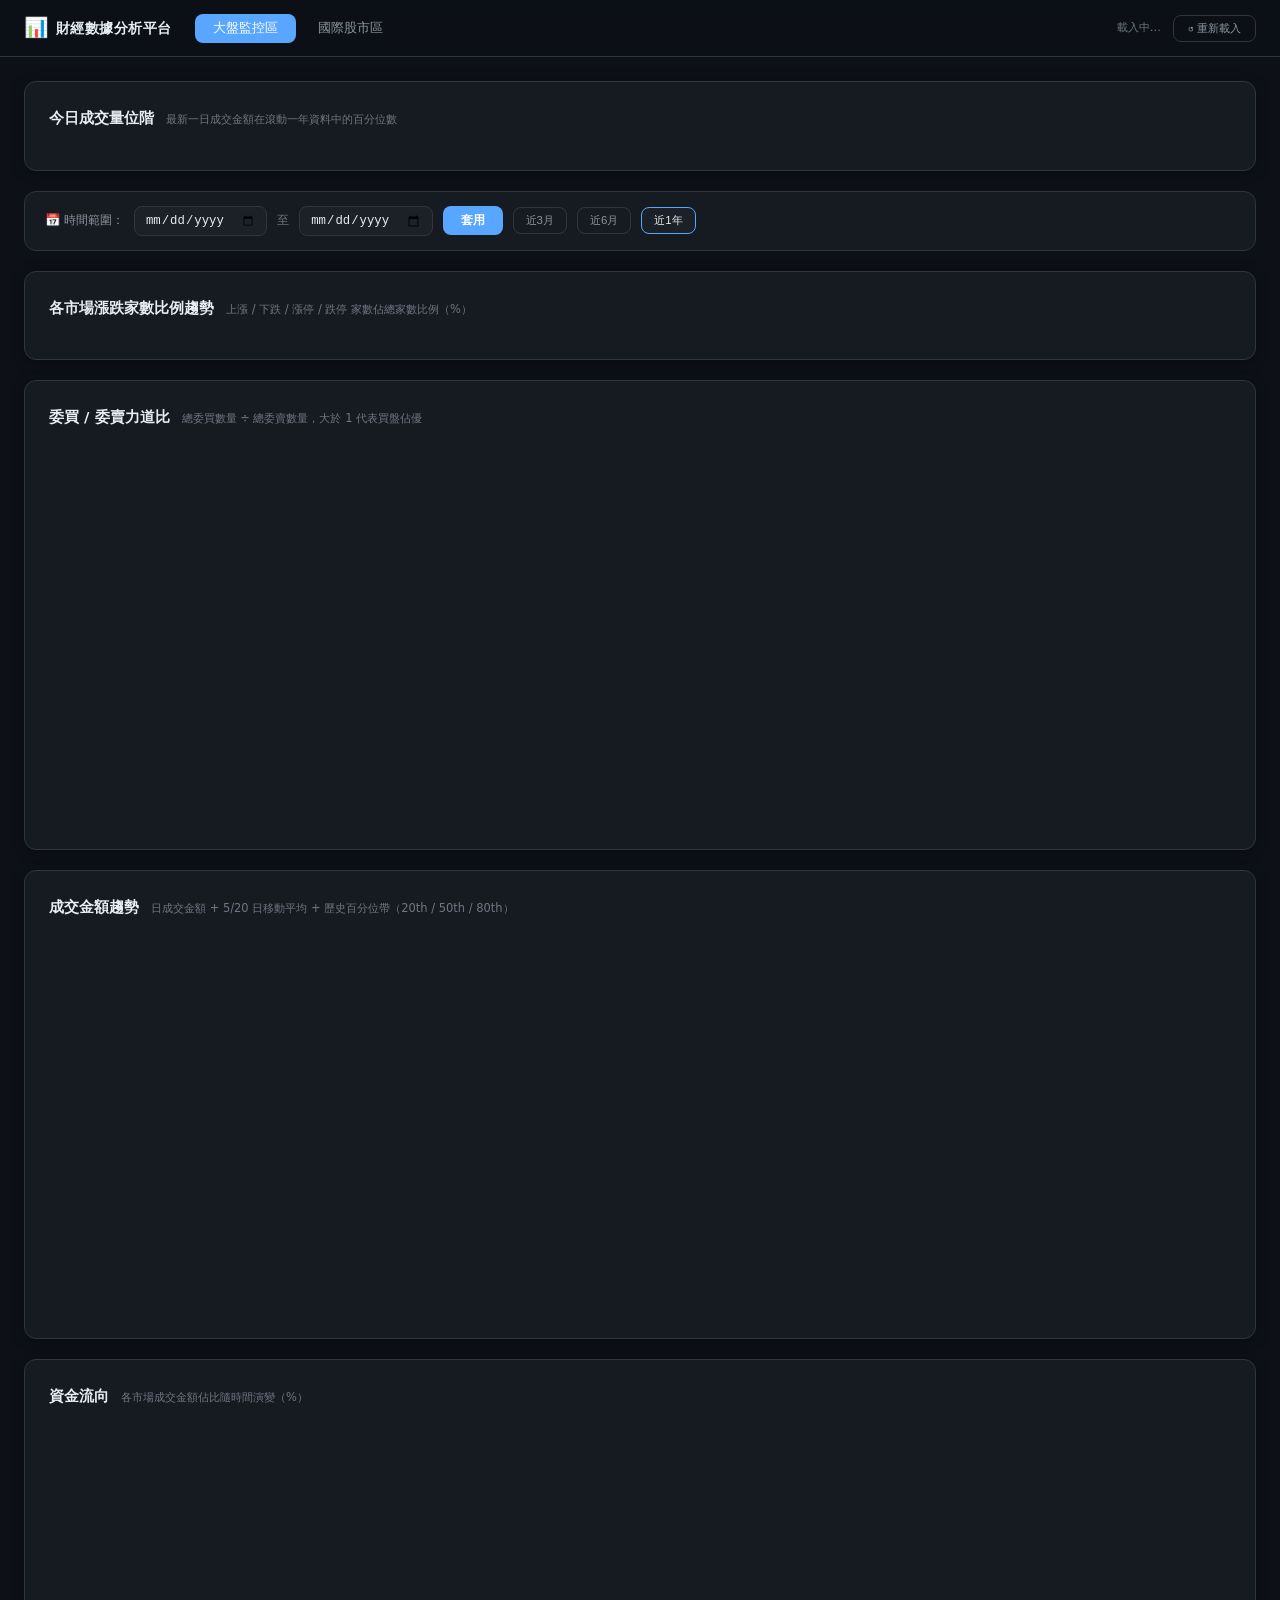
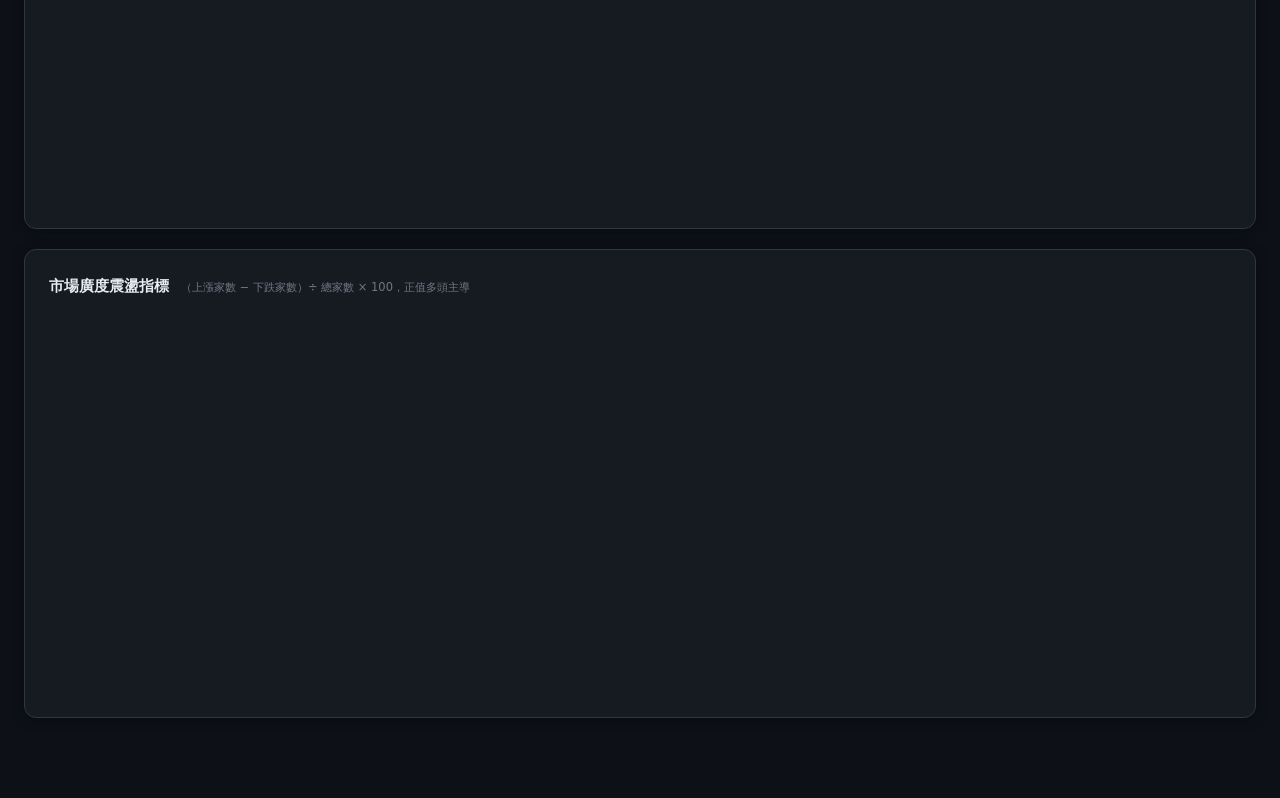
==== templates/index.html @ 51774fbe "Initial commit of the financial data analysis platform, including the main Flask application (app.py" ====
<!DOCTYPE html>
<html lang="zh-TW">
<head>
  <meta charset="UTF-8" />
  <meta name="viewport" content="width=device-width, initial-scale=1.0" />
  <title>財經數據分析平台</title>
  <link rel="stylesheet" href="/static/css/style.css" />
  <script src="https://cdn.plot.ly/plotly-2.35.2.min.js"></script>
</head>
<body>

<!-- ── 頂部導覽列 ─────────────────────────────────────────────────── -->
<header class="header">
  <div class="header-inner">
    <div class="logo">
      <span class="logo-icon">📊</span>
      <span class="logo-text">財經數據分析平台</span>
    </div>
    <nav class="tab-nav">
      <button class="tab-btn active" data-tab="market">大盤監控區</button>
      <button class="tab-btn" data-tab="intl">國際股市區</button>
    </nav>
    <div class="header-actions">
      <span id="last-update" class="last-update">載入中…</span>
      <button class="btn-reload" id="btn-reload" title="重新載入資料">↺ 重新載入</button>
    </div>
  </div>
</header>

<!-- ── 主內容區 ────────────────────────────────────────────────────── -->
<main class="main">

  <!-- ════ 大盤監控區 ════ -->
  <section id="tab-market" class="tab-content active">

    <!-- 1. 成交量位階儀表板 -->
    <div class="section">
      <div class="section-header">
        <h2 class="section-title">今日成交量位階</h2>
        <span class="section-sub">最新一日成交金額在滾動一年資料中的百分位數</span>
      </div>
      <div class="gauges-row" id="gauges-row">
        <!-- 動態產生 -->
      </div>
    </div>

    <!-- 日期篩選器 -->
    <div class="date-range-bar">
      <span class="dr-label">📅 時間範圍：</span>
      <input type="date" id="date-start" class="date-input" />
      <span class="dr-sep">至</span>
      <input type="date" id="date-end" class="date-input" />
      <button class="btn-apply" id="btn-apply">套用</button>
      <button class="btn-preset" data-months="3">近3月</button>
      <button class="btn-preset" data-months="6">近6月</button>
      <button class="btn-preset active" data-months="12">近1年</button>
    </div>

    <!-- 3. 各市場漲跌比例折線圖（3張） -->
    <div class="section">
      <div class="section-header">
        <h2 class="section-title">各市場漲跌家數比例趨勢</h2>
        <span class="section-sub">上漲 / 下跌 / 漲停 / 跌停 家數佔總家數比例（%）</span>
      </div>
      <div class="charts-row-3" id="line-charts-row">
        <!-- 動態產生 -->
      </div>
    </div>

    <!-- 4. 委買/委賣力道比 -->
    <div class="section">
      <div class="section-header">
        <h2 class="section-title">委買 / 委賣力道比</h2>
        <span class="section-sub">總委買數量 ÷ 總委賣數量，大於 1 代表買盤佔優</span>
      </div>
      <div id="chart-buysell" class="chart-full"></div>
    </div>

    <!-- 5. 成交金額趨勢 -->
    <div class="section">
      <div class="section-header">
        <h2 class="section-title">成交金額趨勢</h2>
        <span class="section-sub">日成交金額 + 5/20 日移動平均 + 歷史百分位帶（20th / 50th / 80th）</span>
      </div>
      <div id="chart-amount" class="chart-full"></div>
    </div>

    <!-- 6. 資金流向堆疊面積圖 -->
    <div class="section">
      <div class="section-header">
        <h2 class="section-title">資金流向</h2>
        <span class="section-sub">各市場成交金額佔比隨時間演變（%）</span>
      </div>
      <div id="chart-capital-flow" class="chart-full"></div>
    </div>

    <!-- 7. 市場廣度震盪指標 -->
    <div class="section">
      <div class="section-header">
        <h2 class="section-title">市場廣度震盪指標</h2>
        <span class="section-sub">（上漲家數 − 下跌家數）÷ 總家數 × 100，正值多頭主導</span>
      </div>
      <div id="chart-breadth" class="chart-full"></div>
    </div>

  </section><!-- /tab-market -->

  <!-- ════ 國際股市區 ════ -->
  <section id="tab-intl" class="tab-content">

    <!-- 控制面板 -->
    <div class="section intl-ctrl-section">
      <div class="section-header">
        <h2 class="section-title">國際股市比較分析</h2>
        <span class="section-sub">走勢圖顯示原始指數數值；報酬率圖以基準日為起點計算累積報酬（台幣計價）</span>
      </div>

      <!-- 日期與基準日列 -->
      <div class="date-range-bar intl-date-bar" id="intl-date-bar">
        <span class="dr-label">顯示期間：</span>
        <input type="date" id="intl-start" class="date-input" />
        <span class="dr-sep">至</span>
        <input type="date" id="intl-end" class="date-input" />
        <span class="dr-sep intl-base-sep">｜ 基準日：</span>
        <input type="date" id="intl-base" class="date-input" />
        <button class="btn-apply" id="intl-btn-apply">套用</button>
        <button class="btn-preset intl-preset active" data-months="12">近1年</button>
        <button class="btn-preset intl-preset" data-months="6">近6月</button>
        <button class="btn-preset intl-preset" data-months="3">近3月</button>
      </div>

      <!-- 指數選擇器 -->
      <div class="intl-selector">
        <!-- 搜尋框 -->
        <div class="intl-search-wrap">
          <input type="text" id="intl-search" class="intl-search-input"
                 placeholder="🔍 搜尋指數名稱或代碼…" autocomplete="off" />
        </div>

        <!-- 兩欄勾選清單 -->
        <div class="intl-axis-cols">
          <div class="intl-axis-col">
            <div class="intl-col-hdr">
              <span class="intl-col-label primary-label">主軸（左 Y 軸）</span>
              <button class="btn-intl-clear" id="intl-clear-primary">清除</button>
            </div>
            <div class="intl-checklist" id="intl-list-primary"></div>
          </div>
          <div class="intl-axis-col">
            <div class="intl-col-hdr">
              <span class="intl-col-label secondary-label">副軸（右 Y 軸）</span>
              <button class="btn-intl-clear" id="intl-clear-secondary">清除</button>
            </div>
            <div class="intl-checklist" id="intl-list-secondary"></div>
          </div>
        </div>
      </div><!-- /intl-selector -->
    </div><!-- /控制面板 -->

    <!-- 圖表 1：基期化指數 -->
    <div class="section">
      <div class="section-header">
        <h2 class="section-title">指數走勢（原始數值）</h2>
        <span class="section-sub">各指數原始報價數值，不同規模的指數請分配至主軸／副軸</span>
      </div>
      <div id="intl-chart-normalized" class="chart-full intl-chart-area"></div>
      <!-- 座標軸刻度控制 -->
      <div class="intl-axis-ctrl-bar">
        <span class="axis-ctrl-lbl">主軸</span>
        <input type="number" id="intl-n-y1-min"  class="axis-num-input" placeholder="最小值" step="any" />
        <span class="dr-sep">~</span>
        <input type="number" id="intl-n-y1-max"  class="axis-num-input" placeholder="最大值" step="any" />
        <span class="axis-ctrl-lbl">間距</span>
        <input type="number" id="intl-n-y1-tick" class="axis-num-input" placeholder="自動"   step="any" />
        <span class="axis-ctrl-sep">│</span>
        <span class="axis-ctrl-lbl">副軸</span>
        <input type="number" id="intl-n-y2-min"  class="axis-num-input" placeholder="最小值" step="any" />
        <span class="dr-sep">~</span>
        <input type="number" id="intl-n-y2-max"  class="axis-num-input" placeholder="最大值" step="any" />
        <span class="axis-ctrl-lbl">間距</span>
        <input type="number" id="intl-n-y2-tick" class="axis-num-input" placeholder="自動"   step="any" />
        <button class="btn-apply-axis" data-chart="normalized">套用軸設定</button>
        <button class="btn-reset-axis" data-chart="normalized">重置</button>
      </div>
    </div>

    <!-- 圖表 2：累積報酬率 -->
    <div class="section">
      <div class="section-header">
        <h2 class="section-title">累積報酬率走勢</h2>
        <span class="section-sub">自基準日起算台幣計價累積報酬（%）；選單一指數時可分解指數影響與匯率影響；LOCAL 指數不列入本圖</span>
      </div>
      <div id="intl-chart-returns" class="chart-full intl-chart-area"></div>
      <!-- 座標軸刻度控制 -->
      <div class="intl-axis-ctrl-bar">
        <span class="axis-ctrl-lbl">主軸</span>
        <input type="number" id="intl-r-y1-min"  class="axis-num-input" placeholder="最小值" step="any" />
        <span class="dr-sep">~</span>
        <input type="number" id="intl-r-y1-max"  class="axis-num-input" placeholder="最大值" step="any" />
        <span class="axis-ctrl-lbl">間距</span>
        <input type="number" id="intl-r-y1-tick" class="axis-num-input" placeholder="自動"   step="any" />
        <span class="axis-ctrl-sep">│</span>
        <span class="axis-ctrl-lbl">副軸</span>
        <input type="number" id="intl-r-y2-min"  class="axis-num-input" placeholder="最小值" step="any" />
        <span class="dr-sep">~</span>
        <input type="number" id="intl-r-y2-max"  class="axis-num-input" placeholder="最大值" step="any" />
        <span class="axis-ctrl-lbl">間距</span>
        <input type="number" id="intl-r-y2-tick" class="axis-num-input" placeholder="自動"   step="any" />
        <button class="btn-apply-axis" data-chart="returns">套用軸設定</button>
        <button class="btn-reset-axis" data-chart="returns">重置</button>
      </div>
    </div>

  </section><!-- /tab-intl -->
</main>

<!-- ── 載入遮罩 ─────────────────────────────────────────────────────── -->
<div id="loading-overlay" class="loading-overlay">
  <div class="loading-spinner"></div>
  <div class="loading-text">資料載入中…</div>
</div>

<script src="/static/js/charts.js"></script>
</body>
</html>
---- static/css/style.css ----
/* ── CSS 變數（暗色主題）────────────────────────────────────────────── */
:root {
  --bg:          #0d1117;
  --bg-card:     #161b22;
  --bg-card2:    #1c2128;
  --border:      #30363d;
  --text:        #e6edf3;
  --text-muted:  #8b949e;
  --text-dim:    #6e7681;
  --accent:      #58a6ff;
  --green:       #3fb950;
  --red:         #f85149;
  --orange:      #d29922;
  --purple:      #bc8cff;
  --yellow:      #e3b341;

  --radius:      8px;
  --radius-lg:   12px;
  --shadow:      0 2px 12px rgba(0,0,0,.4);
  --transition:  .18s ease;
}

/* ── Reset ──────────────────────────────────────────────────────────── */
*, *::before, *::after { box-sizing: border-box; margin: 0; padding: 0; }
html { font-size: 14px; scroll-behavior: smooth; }
body {
  background: var(--bg);
  color: var(--text);
  font-family: 'Inter', 'Noto Sans TC', system-ui, sans-serif;
  line-height: 1.6;
  min-height: 100vh;
}

/* ── Header ─────────────────────────────────────────────────────────── */
.header {
  position: sticky;
  top: 0;
  z-index: 100;
  background: rgba(13,17,23,.92);
  backdrop-filter: blur(8px);
  border-bottom: 1px solid var(--border);
}
.header-inner {
  max-width: 1680px;
  margin: 0 auto;
  padding: 0 24px;
  height: 56px;
  display: flex;
  align-items: center;
  gap: 24px;
}
.logo {
  display: flex;
  align-items: center;
  gap: 8px;
  flex-shrink: 0;
}
.logo-icon { font-size: 1.4rem; }
.logo-text {
  font-size: 1rem;
  font-weight: 700;
  letter-spacing: .03em;
  color: var(--text);
}

/* ── Tab Navigation ─────────────────────────────────────────────────── */
.tab-nav {
  display: flex;
  gap: 4px;
  flex: 1;
}
.tab-btn {
  padding: 6px 18px;
  border: none;
  border-radius: var(--radius);
  background: transparent;
  color: var(--text-muted);
  font-size: .9rem;
  font-weight: 500;
  cursor: pointer;
  transition: var(--transition);
}
.tab-btn:hover  { background: var(--bg-card2); color: var(--text); }
.tab-btn.active {
  background: var(--accent);
  color: #fff;
}

/* ── Header Actions ─────────────────────────────────────────────────── */
.header-actions {
  display: flex;
  align-items: center;
  gap: 12px;
  flex-shrink: 0;
}
.last-update {
  font-size: .8rem;
  color: var(--text-dim);
}
.btn-reload {
  padding: 5px 14px;
  border: 1px solid var(--border);
  border-radius: var(--radius);
  background: transparent;
  color: var(--text-muted);
  font-size: .82rem;
  cursor: pointer;
  transition: var(--transition);
}
.btn-reload:hover { background: var(--bg-card2); color: var(--text); }

/* ── Main Layout ─────────────────────────────────────────────────────── */
.main {
  max-width: 1680px;
  margin: 0 auto;
  padding: 24px 24px 60px;
}

/* ── Tab Content ─────────────────────────────────────────────────────── */
.tab-content { display: none; }
.tab-content.active { display: block; }

/* ── Section ─────────────────────────────────────────────────────────── */
.section {
  background: var(--bg-card);
  border: 1px solid var(--border);
  border-radius: var(--radius-lg);
  padding: 24px;
  margin-bottom: 20px;
  box-shadow: var(--shadow);
}
.section-header {
  display: flex;
  align-items: baseline;
  gap: 12px;
  margin-bottom: 16px;
}
.section-title {
  font-size: 1.05rem;
  font-weight: 700;
  color: var(--text);
}
.section-sub {
  font-size: .82rem;
  color: var(--text-dim);
}

/* ── Gauges Row ──────────────────────────────────────────────────────── */
.gauges-row {
  display: grid;
  grid-template-columns: repeat(3, 1fr);
  gap: 16px;
}
.gauge-card {
  background: var(--bg-card2);
  border: 1px solid var(--border);
  border-radius: var(--radius);
  padding: 8px;
  min-height: 280px;
}
.gauge-meta {
  text-align: center;
  margin-top: 4px;
}
.gauge-meta-label {
  font-size: .78rem;
  color: var(--text-dim);
}
.gauge-meta-val {
  font-size: .85rem;
  color: var(--text-muted);
  margin-top: 2px;
}

/* ── Gauge Amount Label ──────────────────────────────────────────────── */
.gauge-amount {
  display: flex;
  align-items: center;
  justify-content: center;
  gap: 8px;
  flex-wrap: wrap;
  padding: 2px 12px 8px;
  border-bottom: 1px solid var(--border);
}
.gauge-amt-label {
  font-size: .72rem;
  color: var(--text-dim);
}
.gauge-amt-val {
  font-size: .88rem;
  font-weight: 600;
  color: var(--text);
  font-variant-numeric: tabular-nums;
}
.gauge-amt-sub {
  font-size: .72rem;
  color: var(--text-dim);
}

/* ── Gauge Comparison Table ──────────────────────────────────────────── */
.gauge-cmp {
  padding: 10px 14px 6px;
  display: flex;
  flex-direction: column;
  gap: 6px;
}
.gc-row {
  display: flex;
  align-items: center;
  gap: 8px;
}
.gc-time {
  display: flex;
  flex-direction: column;
  min-width: 72px;
}
.gc-lbl {
  font-size: .8rem;
  color: var(--text);
  font-weight: 500;
}
.gc-date {
  font-size: .7rem;
  color: var(--text-dim);
  font-variant-numeric: tabular-nums;
}
.gc-dots {
  flex: 1;
  border-bottom: 1px dotted var(--border);
  margin: 0 4px;
}
.gc-tag {
  font-size: .72rem;
  font-weight: 600;
  padding: 2px 8px;
  border-radius: 4px;
  border: 1px solid;
  white-space: nowrap;
}
.gc-pct {
  font-size: .9rem;
  font-weight: 700;
  font-variant-numeric: tabular-nums;
  min-width: 36px;
  text-align: right;
}

/* ── Charts ──────────────────────────────────────────────────────────── */
.chart-full { width: 100%; min-height: 380px; }

.charts-row-3 {
  display: grid;
  grid-template-columns: repeat(3, 1fr);
  gap: 16px;
}
.chart-card {
  background: var(--bg-card2);
  border: 1px solid var(--border);
  border-radius: var(--radius);
  padding: 8px;
  min-height: 340px;
}

/* ── Date Range Bar ──────────────────────────────────────────────────── */
.date-range-bar {
  display: flex;
  align-items: center;
  gap: 10px;
  background: var(--bg-card);
  border: 1px solid var(--border);
  border-radius: var(--radius-lg);
  padding: 14px 20px;
  margin-bottom: 20px;
  flex-wrap: wrap;
}
.dr-label { font-size: .88rem; color: var(--text-muted); flex-shrink: 0; }
.dr-sep   { font-size: .88rem; color: var(--text-dim); }
.date-input {
  background: var(--bg-card2);
  border: 1px solid var(--border);
  border-radius: var(--radius);
  color: var(--text);
  padding: 6px 10px;
  font-size: .88rem;
  outline: none;
  transition: var(--transition);
}
.date-input:focus { border-color: var(--accent); }

.btn-apply {
  padding: 6px 18px;
  background: var(--accent);
  border: none;
  border-radius: var(--radius);
  color: #fff;
  font-size: .88rem;
  font-weight: 600;
  cursor: pointer;
  transition: var(--transition);
}
.btn-apply:hover { opacity: .85; }

.btn-preset {
  padding: 5px 12px;
  background: transparent;
  border: 1px solid var(--border);
  border-radius: var(--radius);
  color: var(--text-muted);
  font-size: .82rem;
  cursor: pointer;
  transition: var(--transition);
}
.btn-preset:hover,
.btn-preset.active { background: var(--bg-card2); color: var(--text); border-color: var(--accent); }

/* ── Loading Overlay ─────────────────────────────────────────────────── */
.loading-overlay {
  position: fixed;
  inset: 0;
  background: rgba(13,17,23,.85);
  display: flex;
  flex-direction: column;
  align-items: center;
  justify-content: center;
  gap: 16px;
  z-index: 9999;
  transition: opacity .3s;
}
.loading-overlay.hidden { opacity: 0; pointer-events: none; }
.loading-spinner {
  width: 42px; height: 42px;
  border: 3px solid var(--border);
  border-top-color: var(--accent);
  border-radius: 50%;
  animation: spin .8s linear infinite;
}
@keyframes spin { to { transform: rotate(360deg); } }
.loading-text { color: var(--text-muted); font-size: .9rem; }

/* ── Scrollbar ───────────────────────────────────────────────────────── */
::-webkit-scrollbar { width: 6px; height: 6px; }
::-webkit-scrollbar-track { background: var(--bg); }
::-webkit-scrollbar-thumb { background: var(--border); border-radius: 3px; }
::-webkit-scrollbar-thumb:hover { background: var(--text-dim); }

/* ── Responsive ──────────────────────────────────────────────────────── */
@media (max-width: 1024px) {
  .gauges-row, .charts-row-3 { grid-template-columns: 1fr; }
}
@media (max-width: 640px) {
  .header-inner { padding: 0 12px; gap: 12px; }
  .main { padding: 12px 12px 40px; }
  .section { padding: 16px; }
}

/* ════════════════════════════════════════════════════════════════════════
   國際股市區
   ════════════════════════════════════════════════════════════════════════ */

/* 控制面板整體 */
.intl-ctrl-section { padding-bottom: 20px; }

/* 日期列 - 沿用 date-range-bar，補基準日分隔 */
.intl-date-bar .intl-base-sep {
  font-size: .88rem;
  color: var(--text-muted);
  margin-left: 4px;
}

/* 指數選擇器容器 */
.intl-selector { margin-top: 16px; }

/* 搜尋框 */
.intl-search-wrap { margin-bottom: 12px; }
.intl-search-input {
  width: 100%;
  max-width: 480px;
  background: var(--bg-card2);
  border: 1px solid var(--border);
  border-radius: var(--radius);
  color: var(--text);
  padding: 8px 14px;
  font-size: .9rem;
  outline: none;
  transition: var(--transition);
}
.intl-search-input:focus { border-color: var(--accent); }
.intl-search-input::placeholder { color: var(--text-dim); }

/* 兩欄佈局 */
.intl-axis-cols {
  display: grid;
  grid-template-columns: 1fr 1fr;
  gap: 16px;
}

/* 單欄 */
.intl-axis-col {
  background: var(--bg-card2);
  border: 1px solid var(--border);
  border-radius: var(--radius);
  overflow: hidden;
}

/* 欄標題列 */
.intl-col-hdr {
  display: flex;
  align-items: center;
  justify-content: space-between;
  padding: 8px 14px;
  border-bottom: 1px solid var(--border);
  background: rgba(255,255,255,.03);
}
.intl-col-label {
  font-size: .82rem;
  font-weight: 700;
  letter-spacing: .04em;
}
.primary-label   { color: var(--accent); }
.secondary-label { color: var(--orange); }

.btn-intl-clear {
  padding: 3px 10px;
  background: transparent;
  border: 1px solid var(--border);
  border-radius: var(--radius);
  color: var(--text-dim);
  font-size: .76rem;
  cursor: pointer;
  transition: var(--transition);
}
.btn-intl-clear:hover { background: var(--bg-card); color: var(--text); border-color: var(--red); color: var(--red); }

/* 捲動清單 */
.intl-checklist {
  max-height: 320px;
  overflow-y: auto;
  padding: 4px 0;
}

/* 分組標題 */
.intl-group-hdr {
  padding: 4px 14px 2px;
  font-size: .72rem;
  font-weight: 700;
  color: var(--text-dim);
  text-transform: uppercase;
  letter-spacing: .06em;
  border-top: 1px solid var(--border);
  margin-top: 4px;
  background: rgba(0,0,0,.15);
}
.intl-group-hdr:first-child { border-top: none; margin-top: 0; }

/* 勾選項目 */
.intl-check-item {
  display: flex;
  align-items: center;
  padding: 4px 14px;
  gap: 8px;
  transition: background var(--transition);
}
.intl-check-item:hover { background: rgba(255,255,255,.04); }
.intl-check-item.hidden { display: none; }

.intl-cb {
  width: 14px; height: 14px;
  accent-color: var(--accent);
  cursor: pointer;
  flex-shrink: 0;
}

.intl-cb-label {
  display: flex;
  align-items: center;
  gap: 6px;
  cursor: pointer;
  flex: 1;
  min-width: 0;
}

.intl-cb-name {
  font-size: .82rem;
  color: var(--text-muted);
  white-space: nowrap;
  overflow: hidden;
  text-overflow: ellipsis;
  flex: 1;
  transition: color var(--transition);
}
.intl-check-item:has(.intl-cb:checked) .intl-cb-name { color: var(--text); }

/* 貨幣徽章 */
.ccy-badge {
  font-size: .68rem;
  font-weight: 700;
  padding: 1px 5px;
  border-radius: 3px;
  white-space: nowrap;
  flex-shrink: 0;
  background: rgba(139,148,158,.15);
  color: var(--text-dim);
  border: 1px solid rgba(139,148,158,.25);
}
.ccy-badge.USD   { background: rgba(63,185,80,.12);  color: #3fb950; border-color: rgba(63,185,80,.3);  }
.ccy-badge.JPY   { background: rgba(248,81,73,.12);  color: #f85149; border-color: rgba(248,81,73,.3);  }
.ccy-badge.EUR   { background: rgba(88,166,255,.12); color: #58a6ff; border-color: rgba(88,166,255,.3); }
.ccy-badge.CNY   { background: rgba(210,153,34,.12); color: #d29922; border-color: rgba(210,153,34,.3); }
.ccy-badge.HKD   { background: rgba(188,140,255,.12);color: #bc8cff; border-color: rgba(188,140,255,.3);}
.ccy-badge.KRW   { background: rgba(57,208,216,.12); color: #39d0d8; border-color: rgba(57,208,216,.3); }
.ccy-badge.GBP   { background: rgba(227,179,65,.12); color: #e3b341; border-color: rgba(227,179,65,.3); }
.ccy-badge.AUD   { background: rgba(255,165,0,.12);  color: #ffa500; border-color: rgba(255,165,0,.3);  }
.ccy-badge.TWD   { background: rgba(63,185,80,.12);  color: #3fb950; border-color: rgba(63,185,80,.3);  }
.ccy-badge.LOCAL { background: rgba(139,148,158,.15);color: #8b949e; border-color: rgba(139,148,158,.3);}

/* 圖表佔位（空白提示） */
.intl-chart-area { min-height: 460px; }
.intl-empty {
  display: flex;
  align-items: center;
  justify-content: center;
  height: 200px;
  color: var(--text-dim);
  font-size: .9rem;
}

/* 座標軸控制列 */
.intl-axis-ctrl-bar {
  display: flex;
  align-items: center;
  flex-wrap: wrap;
  gap: 8px;
  padding: 12px 0 4px;
  border-top: 1px solid var(--border);
  margin-top: 12px;
}
.axis-ctrl-lbl {
  font-size: .8rem;
  color: var(--text-muted);
  white-space: nowrap;
}
.axis-num-input {
  width: 90px;
  background: var(--bg-card2);
  border: 1px solid var(--border);
  border-radius: var(--radius);
  color: var(--text);
  padding: 5px 8px;
  font-size: .82rem;
  outline: none;
  transition: var(--transition);
  -moz-appearance: textfield;
}
.axis-num-input::-webkit-outer-spin-button,
.axis-num-input::-webkit-inner-spin-button { -webkit-appearance: none; }
.axis-num-input:focus { border-color: var(--accent); }
.axis-num-input::placeholder { color: var(--text-dim); }

.axis-ctrl-sep {
  color: var(--border);
  font-size: 1.1rem;
  padding: 0 4px;
}

.btn-apply-axis {
  padding: 5px 14px;
  background: var(--accent);
  border: none;
  border-radius: var(--radius);
  color: #fff;
  font-size: .82rem;
  font-weight: 600;
  cursor: pointer;
  transition: var(--transition);
}
.btn-apply-axis:hover { opacity: .85; }

.btn-reset-axis {
  padding: 5px 12px;
  background: transparent;
  border: 1px solid var(--border);
  border-radius: var(--radius);
  color: var(--text-muted);
  font-size: .82rem;
  cursor: pointer;
  transition: var(--transition);
}
.btn-reset-axis:hover { background: var(--bg-card2); color: var(--text); }

/* 響應式 */
@media (max-width: 900px) {
  .intl-axis-cols { grid-template-columns: 1fr; }
}
@media (max-width: 640px) {
  .intl-axis-ctrl-bar { gap: 6px; }
  .axis-num-input { width: 72px; }
}
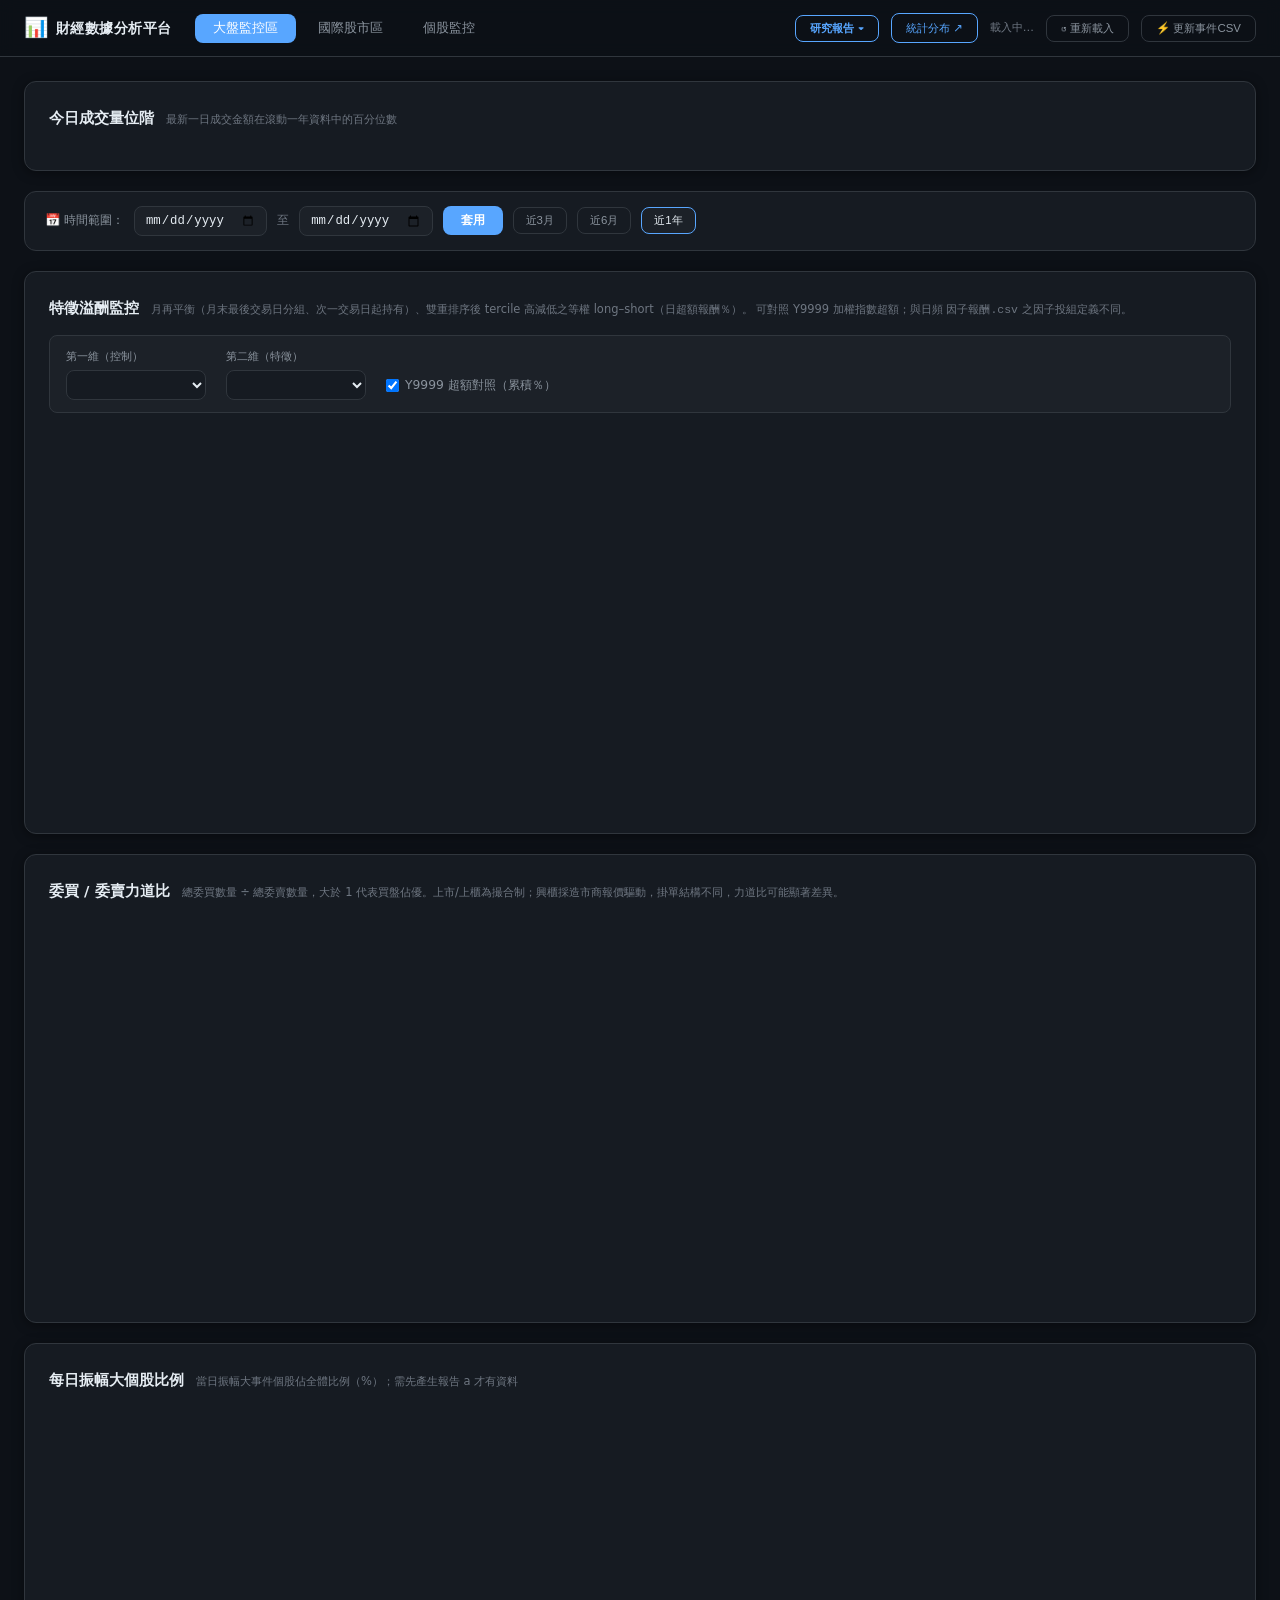
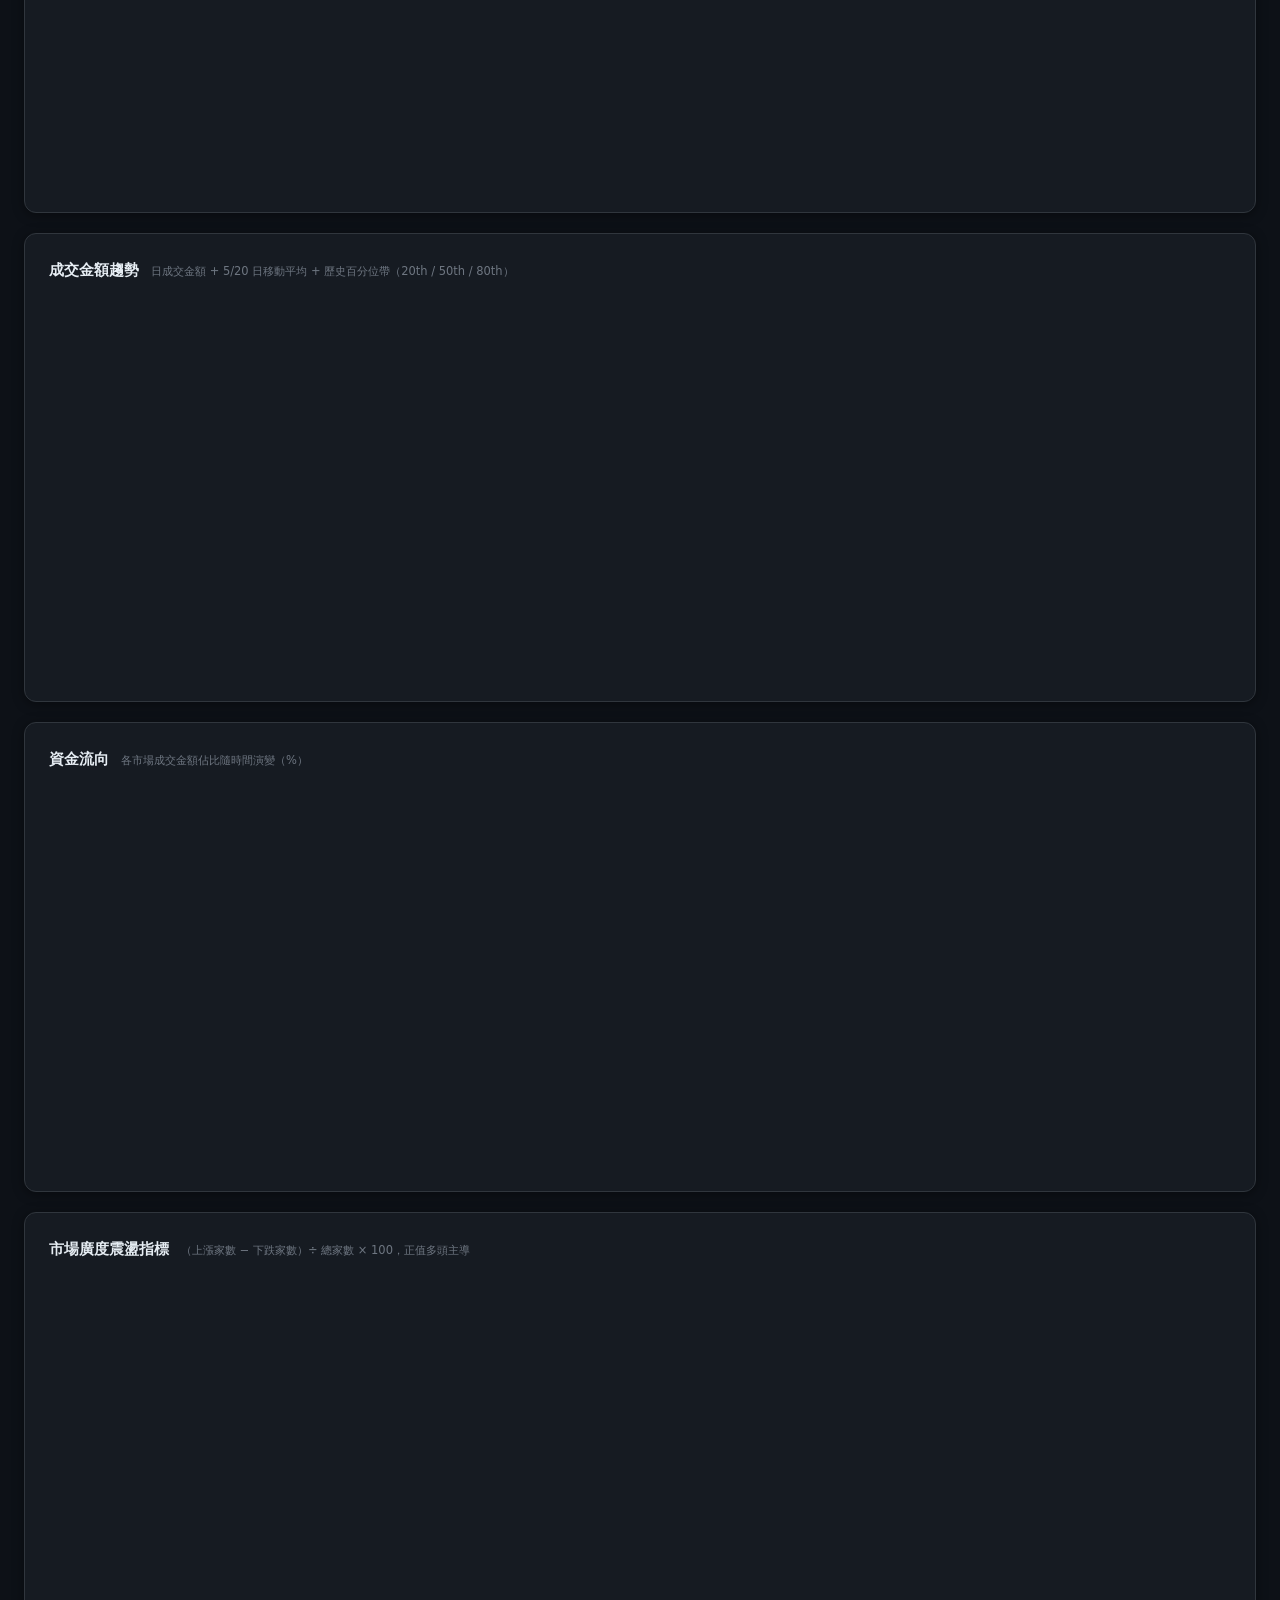
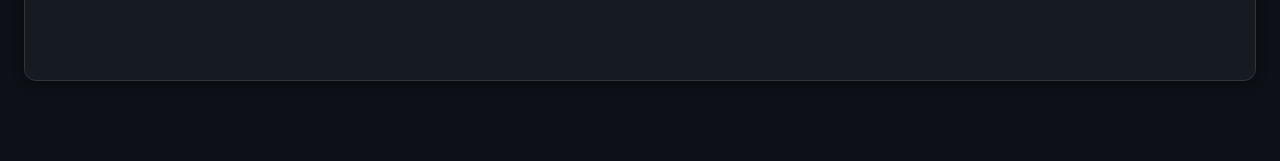
==== commit 600aab0c: "研究報告a.完成" ====
--- a/templates/index.html
+++ b/templates/index.html
@@ -19,10 +19,31 @@
     <nav class="tab-nav">
       <button class="tab-btn active" data-tab="market">大盤監控區</button>
       <button class="tab-btn" data-tab="intl">國際股市區</button>
+      <button class="tab-btn" data-tab="stock">個股監控</button>
     </nav>
     <div class="header-actions">
+      <!-- 研究報告下拉選單 -->
+      <div class="report-dropdown" id="report-dropdown">
+        <button class="btn-report-toggle" id="btn-report-toggle">研究報告 ▾</button>
+        <div class="report-dropdown-menu" id="report-dropdown-menu">
+          <div class="rdm-group">技術面</div>
+          <a href="/private/report_a.html" target="_blank">a. 振幅分析</a>
+          <a href="/private/report_b.html" target="_blank">b. 指數穩定 / 連續上漲</a>
+          <a href="/private/report_c.html" target="_blank">c. 缺口開盤分析</a>
+          <a href="/private/report_h.html" target="_blank">h. 連板研究</a>
+          <div class="rdm-group">籌碼面</div>
+          <a href="/private/report_f.html" target="_blank">f. 融資維持率</a>
+          <a href="/private/report_g.html" target="_blank">g. 借券賣超</a>
+          <a href="/private/report_i.html" target="_blank">i. 法人買賣超</a>
+          <div class="rdm-group">統計 / 綜合</div>
+          <a href="/private/report_d.html" target="_blank">d. 變數統計分布</a>
+          <a href="/private/report_e.html" target="_blank">e. 事件重疊觀察</a>
+        </div>
+      </div>
+      <a href="/stats" target="_blank" class="btn-stats-link">統計分布 ↗</a>
       <span id="last-update" class="last-update">載入中…</span>
       <button class="btn-reload" id="btn-reload" title="重新載入資料">↺ 重新載入</button>
+      <button class="btn-event-csv" id="btn-event-csv" title="產生事件研究 CSV">⚡ 更新事件CSV</button>
     </div>
   </div>
 </header>
@@ -56,24 +77,42 @@
       <button class="btn-preset active" data-months="12">近1年</button>
     </div>
 
-    <!-- 3. 各市場漲跌比例折線圖（3張） -->
-    <div class="section">
-      <div class="section-header">
-        <h2 class="section-title">各市場漲跌家數比例趨勢</h2>
-        <span class="section-sub">上漲 / 下跌 / 漲停 / 跌停 家數佔總家數比例（%）</span>
-      </div>
-      <div class="charts-row-3" id="line-charts-row">
-        <!-- 動態產生 -->
-      </div>
-    </div>
-
-    <!-- 4. 委買/委賣力道比 -->
+    <!-- 特徵溢酬監控（月再平衡 tercile LS） -->
+    <div class="section">
+      <div class="section-header">
+        <h2 class="section-title">特徵溢酬監控</h2>
+        <span class="section-sub">
+          月再平衡（月末最後交易日分組、次一交易日起持有）、雙重排序後 tercile 高減低之等權 long–short（日超額報酬％）。
+          可對照 Y9999 加權指數超額；與日頻 <code>因子報酬.csv</code> 之因子投組定義不同。
+        </span>
+      </div>
+      <div class="feature-premium-bar" id="feature-premium-bar">
+        <span class="fp-item"><label for="fp-dim1">第一維（控制）</label>
+          <select id="fp-dim1" class="fp-select"></select></span>
+        <span class="fp-item"><label for="fp-dim2">第二維（特徵）</label>
+          <select id="fp-dim2" class="fp-select"></select></span>
+        <span class="fp-item fp-check"><label><input type="checkbox" id="fp-show-mkt" checked /> Y9999 超額對照（累積％）</label></span>
+        <span id="fp-status" class="fp-status"></span>
+      </div>
+      <div id="chart-feature-premium" class="chart-full"></div>
+    </div>
+
+    <!-- 3. 委買/委賣力道比 -->
     <div class="section">
       <div class="section-header">
         <h2 class="section-title">委買 / 委賣力道比</h2>
-        <span class="section-sub">總委買數量 ÷ 總委賣數量，大於 1 代表買盤佔優</span>
+        <span class="section-sub">總委買數量 ÷ 總委賣數量，大於 1 代表買盤佔優。上市/上櫃為撮合制；興櫃採造市商報價驅動，掛單結構不同，力道比可能顯著差異。</span>
       </div>
       <div id="chart-buysell" class="chart-full"></div>
+    </div>
+
+    <!-- 4. 每日振幅大個股比例 -->
+    <div class="section">
+      <div class="section-header">
+        <h2 class="section-title">每日振幅大個股比例</h2>
+        <span class="section-sub">當日振幅大事件個股佔全體比例（%）；需先產生報告 a 才有資料</span>
+      </div>
+      <div id="chart-market-amp" class="chart-full"></div>
     </div>
 
     <!-- 5. 成交金額趨勢 -->
@@ -212,6 +251,129 @@
     </div>
 
   </section><!-- /tab-intl -->
+
+  <!-- ════ 個股監控 ════ -->
+  <section id="tab-stock" class="tab-content">
+
+    <!-- 控制面板 -->
+    <div class="section stock-ctrl-section">
+      <div class="section-header">
+        <h2 class="section-title">個股監控</h2>
+        <span class="section-sub">輸入一或多個證券代碼，查詢股價、籌碼、財務指標，並支援跨頻率疊加顯示</span>
+      </div>
+
+      <!-- 代碼輸入列 -->
+      <div class="stock-input-bar">
+        <input type="text" id="stock-input" class="stock-input-field"
+               placeholder="輸入證券代碼（多檔以逗號隔開，例：2330, 2303）" autocomplete="off" />
+        <button class="btn-apply" id="stock-search-btn">查詢</button>
+        <button class="btn-reload" id="stock-reload-btn" title="重新載入資料">↺ 重新載入</button>
+      </div>
+
+      <!-- 常用快捷股票 -->
+      <div class="stock-quick-bar" id="stock-quick-bar">
+        <!-- 動態產生 -->
+      </div>
+
+      <!-- 時間範圍列 -->
+      <div class="date-range-bar stock-date-bar">
+        <span class="dr-label">📅 時間範圍：</span>
+        <input type="date" id="stock-start" class="date-input" />
+        <span class="dr-sep">至</span>
+        <input type="date" id="stock-end" class="date-input" />
+        <button class="btn-apply" id="stock-date-apply">套用</button>
+        <button class="btn-preset stock-preset active" data-months="12">近1年</button>
+        <button class="btn-preset stock-preset" data-months="6">近6月</button>
+        <button class="btn-preset stock-preset" data-months="3">近3月</button>
+      </div>
+
+      <!-- 多股模式切換 -->
+      <div class="stock-mode-bar">
+        <span class="mode-label">多股顯示模式：</span>
+        <label class="mode-radio">
+          <input type="radio" name="stock-mode" value="overlay" checked />
+          <span>疊加比較（指數化報酬）</span>
+        </label>
+        <label class="mode-radio">
+          <input type="radio" name="stock-mode" value="separate" />
+          <span>各自子圖</span>
+        </label>
+      </div>
+
+      <!-- 副軸資料選擇（季資料） -->
+      <div class="stock-overlay-bar" id="stock-overlay-bar">
+        <span class="overlay-label">季資料疊加（副軸）：</span>
+        <select id="quarterly-col-select" class="overlay-select">
+          <option value="">— 不疊加 —</option>
+        </select>
+      </div>
+    </div><!-- /控制面板 -->
+
+    <!-- 圖表 1：收盤價走勢（+ 可選季資料副軸） -->
+    <div class="section" id="section-stock-price" style="display:none">
+      <div class="section-header">
+        <h2 class="section-title">收盤價走勢</h2>
+        <span class="section-sub" id="stock-price-sub">日收盤價（主軸）＋ 季財務指標（副軸，可選）</span>
+      </div>
+      <div id="chart-stock-price" class="chart-full stock-chart-area"></div>
+    </div>
+
+    <!-- 圖表 2：指數化累積報酬（疊加模式）/ 各股收盤（子圖模式） -->
+    <div class="section" id="section-stock-return" style="display:none">
+      <div class="section-header">
+        <h2 class="section-title" id="stock-return-title">累積報酬率比較</h2>
+        <span class="section-sub" id="stock-return-sub">以查詢區間起始日為基準（= 100），比較各股相對表現</span>
+      </div>
+      <div id="chart-stock-return" class="chart-full stock-chart-area"></div>
+    </div>
+
+    <!-- 圖表 3：振幅 + 月董監持股副軸 -->
+    <div class="section" id="section-stock-amplitude" style="display:none">
+      <div class="section-header">
+        <h2 class="section-title">振幅走勢</h2>
+        <span class="section-sub">高低價差 %（日頻）＋ 20日滾動均值，副軸：董監持股%（月頻）</span>
+      </div>
+      <div id="chart-stock-amplitude" class="chart-full stock-chart-area"></div>
+    </div>
+
+    <!-- 圖表 4：法人籌碼 -->
+    <div class="section" id="section-stock-chip" style="display:none">
+      <div class="section-header">
+        <h2 class="section-title">法人買賣超</h2>
+        <span class="section-sub">外資 / 投信 / 自營商每日買賣超（張）</span>
+      </div>
+      <div id="chart-stock-chip" class="chart-full stock-chart-area"></div>
+    </div>
+
+    <!-- 圖表 5：估值指標 -->
+    <div class="section" id="section-stock-valuation" style="display:none">
+      <div class="section-header">
+        <h2 class="section-title">估值指標</h2>
+        <span class="section-sub">本益比 / 股淨比 / 現金殖利率（日頻）</span>
+      </div>
+      <div id="chart-stock-valuation" class="chart-full stock-chart-area"></div>
+    </div>
+
+    <!-- 摘要統計表 -->
+    <div class="section" id="section-stock-table" style="display:none">
+      <div class="section-header">
+        <h2 class="section-title">資料摘要</h2>
+        <span class="section-sub">最新日頻 / 月頻 / 季頻資料對照</span>
+      </div>
+      <div id="stock-summary-table" class="stock-table-wrap">
+        <!-- 動態產生 -->
+      </div>
+    </div>
+
+    <!-- 空白提示（無查詢時） -->
+    <div class="stock-empty-hint" id="stock-empty-hint">
+      <div class="stock-empty-icon">🔍</div>
+      <div class="stock-empty-text">請在上方輸入證券代碼後按「查詢」</div>
+      <div class="stock-empty-sub">例：<code>2330</code>，或多檔：<code>2330, 2303, 2317</code></div>
+    </div>
+
+  </section><!-- /tab-stock -->
+
 </main>
 
 <!-- ── 載入遮罩 ─────────────────────────────────────────────────────── -->
--- a/static/css/style.css
+++ b/static/css/style.css
@@ -109,6 +109,20 @@
 }
 .btn-reload:hover { background: var(--bg-card2); color: var(--text); }
 
+.btn-stats-link {
+  padding: 5px 14px;
+  border: 1px solid var(--accent);
+  border-radius: var(--radius);
+  background: transparent;
+  color: var(--accent);
+  font-size: .82rem;
+  font-weight: 500;
+  text-decoration: none;
+  transition: var(--transition);
+  white-space: nowrap;
+}
+.btn-stats-link:hover { background: rgba(88,166,255,.12); }
+
 /* ── Main Layout ─────────────────────────────────────────────────────── */
 .main {
   max-width: 1680px;
@@ -286,6 +300,48 @@
   transition: var(--transition);
 }
 .date-input:focus { border-color: var(--accent); }
+
+/* 特徵溢酬監控控制列 */
+.feature-premium-bar {
+  display: flex;
+  flex-wrap: wrap;
+  align-items: flex-end;
+  gap: 16px 20px;
+  margin-bottom: 16px;
+  padding: 12px 16px;
+  background: var(--bg-card2);
+  border: 1px solid var(--border);
+  border-radius: var(--radius);
+}
+.feature-premium-bar .fp-item label {
+  display: block;
+  font-size: .78rem;
+  color: var(--text-muted);
+  margin-bottom: 4px;
+}
+.feature-premium-bar .fp-select {
+  min-width: 140px;
+  background: var(--bg-card);
+  border: 1px solid var(--border);
+  border-radius: var(--radius);
+  color: var(--text);
+  padding: 6px 10px;
+  font-size: .88rem;
+}
+.feature-premium-bar .fp-check label {
+  font-size: .88rem;
+  color: var(--text-muted);
+  cursor: pointer;
+  display: flex;
+  align-items: center;
+  gap: 6px;
+}
+.feature-premium-bar .fp-status {
+  font-size: .82rem;
+  color: var(--text-dim);
+  flex: 1;
+  min-width: 120px;
+}
 
 .btn-apply {
   padding: 6px 18px;
@@ -595,3 +651,271 @@
   .intl-axis-ctrl-bar { gap: 6px; }
   .axis-num-input { width: 72px; }
 }
+
+/* ════════════════════════════════════════════════════════════════════════
+   研究報告下拉選單
+   ════════════════════════════════════════════════════════════════════════ */
+
+.report-dropdown { position: relative; }
+
+.btn-report-toggle {
+  padding: 5px 14px;
+  border: 1px solid var(--accent);
+  border-radius: var(--radius);
+  background: transparent;
+  color: var(--accent);
+  font-size: .82rem;
+  font-weight: 600;
+  cursor: pointer;
+  transition: var(--transition);
+  white-space: nowrap;
+  user-select: none;
+}
+.btn-report-toggle:hover { background: rgba(88,166,255,.12); }
+
+.report-dropdown-menu {
+  display: none;
+  position: absolute;
+  top: calc(100% + 6px);
+  right: 0;
+  min-width: 210px;
+  background: var(--bg-card2);
+  border: 1px solid var(--border);
+  border-radius: var(--radius-lg);
+  box-shadow: 0 8px 24px rgba(0,0,0,.5);
+  z-index: 200;
+  padding: 6px 0;
+  overflow: hidden;
+}
+.report-dropdown-menu.open { display: block; }
+
+.rdm-group {
+  padding: 6px 14px 3px;
+  font-size: .72rem;
+  font-weight: 700;
+  color: var(--text-dim);
+  text-transform: uppercase;
+  letter-spacing: .06em;
+  border-top: 1px solid var(--border);
+  margin-top: 4px;
+}
+.rdm-group:first-child { border-top: none; margin-top: 0; }
+
+.report-dropdown-menu a {
+  display: block;
+  padding: 6px 20px;
+  font-size: .85rem;
+  color: var(--text-muted);
+  text-decoration: none;
+  transition: background var(--transition), color var(--transition);
+}
+.report-dropdown-menu a:hover {
+  background: rgba(88,166,255,.1);
+  color: var(--text);
+}
+
+/* 事件CSV按鈕 */
+.btn-event-csv {
+  padding: 5px 14px;
+  border: 1px solid var(--border);
+  border-radius: var(--radius);
+  background: transparent;
+  color: var(--text-muted);
+  font-size: .82rem;
+  cursor: pointer;
+  transition: var(--transition);
+  white-space: nowrap;
+}
+.btn-event-csv:hover { background: var(--bg-card2); color: var(--text); }
+.btn-event-csv:disabled { opacity: .5; cursor: not-allowed; }
+
+/* ════════════════════════════════════════════════════════════════════════
+   個股監控區
+   ════════════════════════════════════════════════════════════════════════ */
+
+/* 控制面板 */
+.stock-ctrl-section { padding-bottom: 20px; }
+
+/* 代碼輸入列 */
+.stock-input-bar {
+  display: flex;
+  align-items: center;
+  gap: 10px;
+  margin-bottom: 12px;
+  flex-wrap: wrap;
+}
+.stock-input-field {
+  flex: 1;
+  min-width: 260px;
+  max-width: 560px;
+  background: var(--bg-card2);
+  border: 1px solid var(--border);
+  border-radius: var(--radius);
+  color: var(--text);
+  padding: 8px 14px;
+  font-size: .9rem;
+  outline: none;
+  transition: var(--transition);
+}
+.stock-input-field:focus { border-color: var(--accent); box-shadow: 0 0 0 2px rgba(88,166,255,.15); }
+.stock-input-field::placeholder { color: var(--text-dim); }
+
+/* 快捷股票列 */
+.stock-quick-bar {
+  display: flex;
+  align-items: center;
+  gap: 8px;
+  flex-wrap: wrap;
+  margin-bottom: 12px;
+}
+.quick-label {
+  font-size: .8rem;
+  color: var(--text-dim);
+  flex-shrink: 0;
+}
+.btn-quick-stock {
+  padding: 3px 12px;
+  background: transparent;
+  border: 1px solid var(--border);
+  border-radius: var(--radius);
+  color: var(--text-muted);
+  font-size: .8rem;
+  cursor: pointer;
+  transition: var(--transition);
+  font-variant-numeric: tabular-nums;
+}
+.btn-quick-stock:hover { background: var(--bg-card2); color: var(--accent); border-color: var(--accent); }
+
+/* 多股模式列 */
+.stock-mode-bar {
+  display: flex;
+  align-items: center;
+  gap: 20px;
+  flex-wrap: wrap;
+  margin-bottom: 12px;
+}
+.mode-label {
+  font-size: .85rem;
+  color: var(--text-muted);
+  flex-shrink: 0;
+}
+.mode-radio {
+  display: flex;
+  align-items: center;
+  gap: 6px;
+  cursor: pointer;
+  font-size: .85rem;
+  color: var(--text-muted);
+  transition: color var(--transition);
+}
+.mode-radio:has(input:checked) { color: var(--text); }
+.mode-radio input[type="radio"] { accent-color: var(--accent); }
+
+/* 副軸選擇列 */
+.stock-overlay-bar {
+  display: flex;
+  align-items: center;
+  gap: 12px;
+  flex-wrap: wrap;
+}
+.overlay-label {
+  font-size: .85rem;
+  color: var(--text-muted);
+  flex-shrink: 0;
+}
+.overlay-select {
+  min-width: 260px;
+  max-width: 480px;
+  background: var(--bg-card2);
+  border: 1px solid var(--border);
+  border-radius: var(--radius);
+  color: var(--text);
+  padding: 6px 10px;
+  font-size: .85rem;
+  outline: none;
+  cursor: pointer;
+  transition: var(--transition);
+}
+.overlay-select:focus { border-color: var(--accent); }
+.overlay-select option { background: var(--bg-card2); }
+
+/* 圖表高度 */
+.stock-chart-area { min-height: 380px; }
+
+/* 空白提示 */
+.stock-empty-hint {
+  display: flex;
+  flex-direction: column;
+  align-items: center;
+  justify-content: center;
+  gap: 12px;
+  padding: 80px 24px;
+  color: var(--text-dim);
+}
+.stock-empty-icon { font-size: 2.5rem; }
+.stock-empty-text { font-size: 1rem; color: var(--text-muted); }
+.stock-empty-sub  { font-size: .85rem; color: var(--text-dim); }
+.stock-empty-sub code {
+  background: var(--bg-card2);
+  border: 1px solid var(--border);
+  border-radius: 4px;
+  padding: 1px 6px;
+  font-family: monospace;
+  color: var(--accent);
+}
+
+/* 無資料佔位 */
+.stock-no-data {
+  display: flex;
+  align-items: center;
+  justify-content: center;
+  height: 120px;
+  color: var(--text-dim);
+  font-size: .88rem;
+}
+
+/* 摘要統計表 */
+.stock-table-wrap { overflow-x: auto; }
+.stock-sum-tbl {
+  width: 100%;
+  border-collapse: collapse;
+  font-size: .85rem;
+}
+.stock-sum-tbl th,
+.stock-sum-tbl td {
+  padding: 8px 14px;
+  text-align: right;
+  border-bottom: 1px solid var(--border);
+  white-space: nowrap;
+}
+.stock-sum-tbl th {
+  background: rgba(255,255,255,.03);
+  color: var(--text-muted);
+  font-weight: 700;
+  text-align: center;
+}
+.stock-sum-tbl td:first-child { text-align: left; }
+.stock-sum-tbl th:first-child { text-align: left; }
+.sum-section-hdr td {
+  background: rgba(88,166,255,.06);
+  color: var(--accent);
+  font-weight: 700;
+  font-size: .78rem;
+  text-align: left;
+  letter-spacing: .04em;
+  padding: 6px 14px;
+  border-bottom-color: rgba(88,166,255,.2);
+}
+.sum-row-lbl { color: var(--text-muted); text-align: left !important; }
+.sum-val { color: var(--text); font-variant-numeric: tabular-nums; }
+.freq-col {
+  font-size: .76rem;
+  color: var(--text-dim);
+  text-align: center !important;
+  min-width: 48px;
+}
+
+/* 響應式 */
+@media (max-width: 768px) {
+  .stock-input-field { max-width: 100%; }
+}
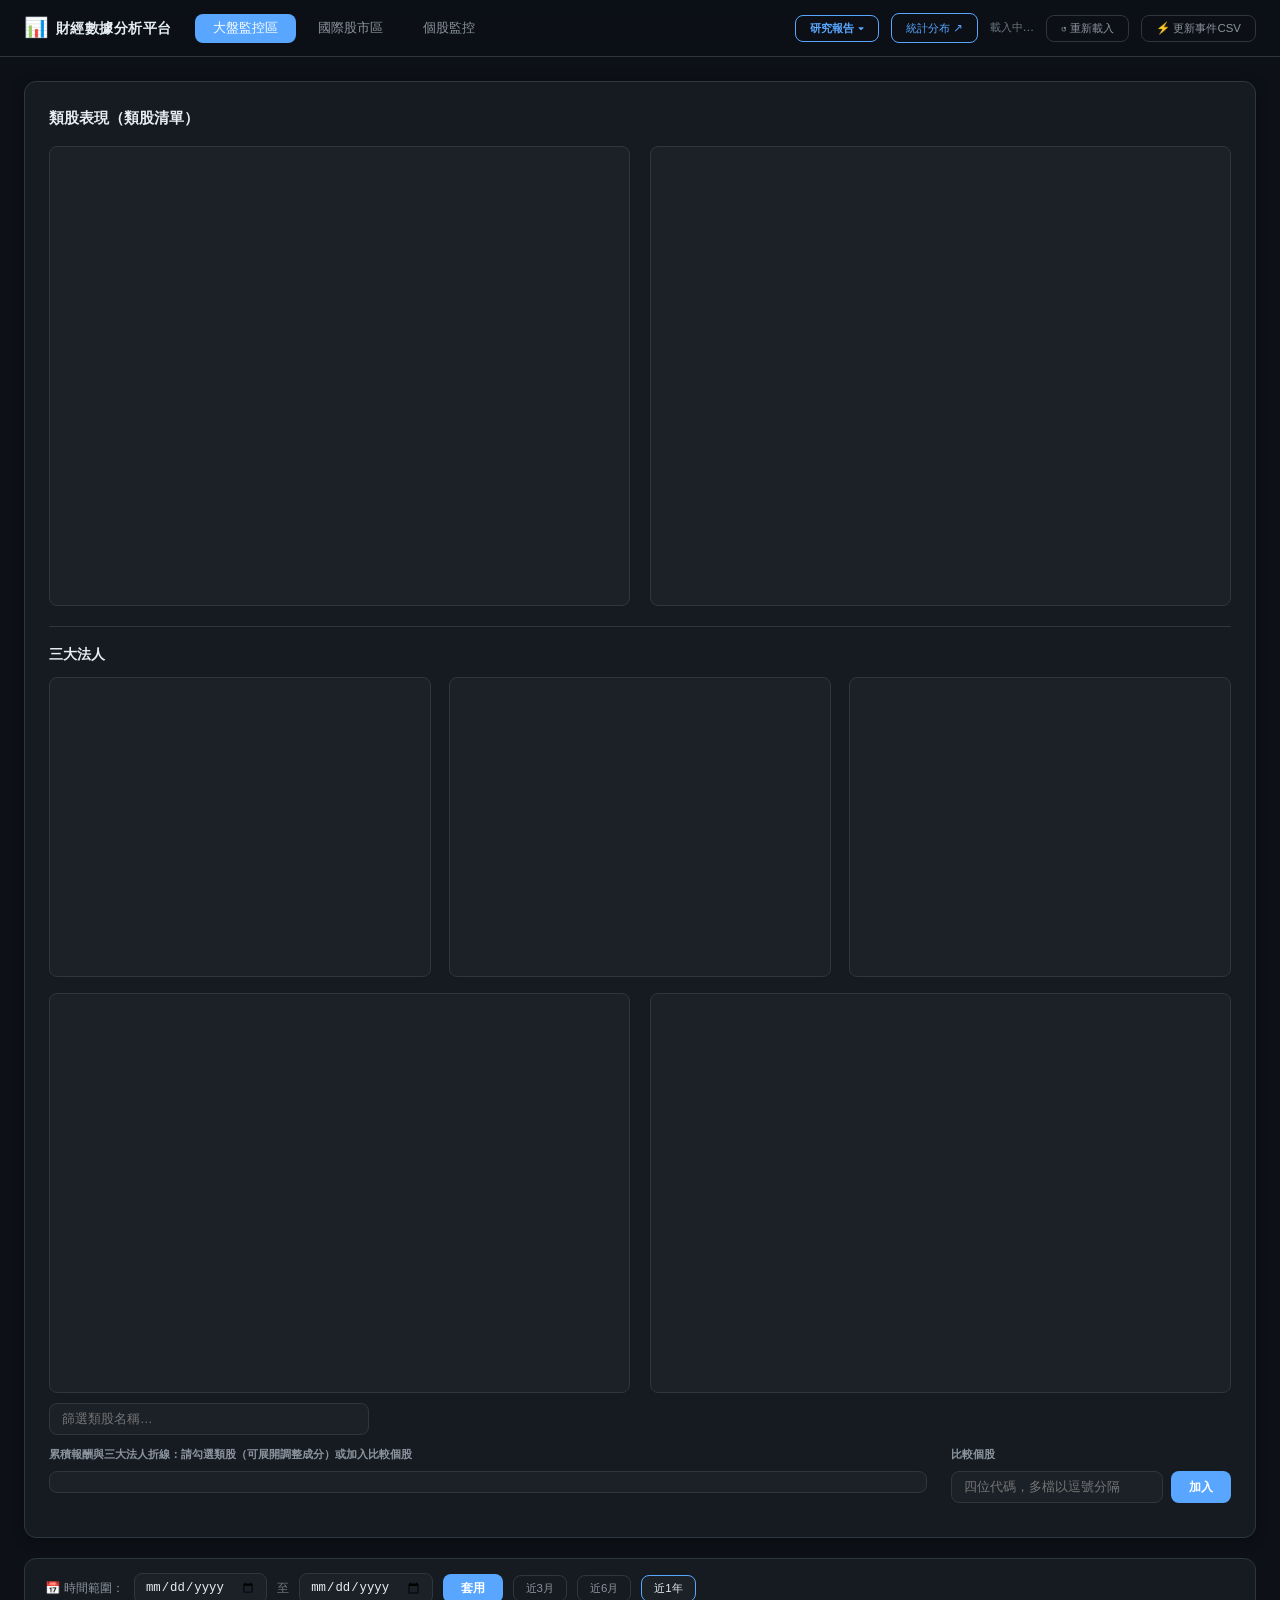
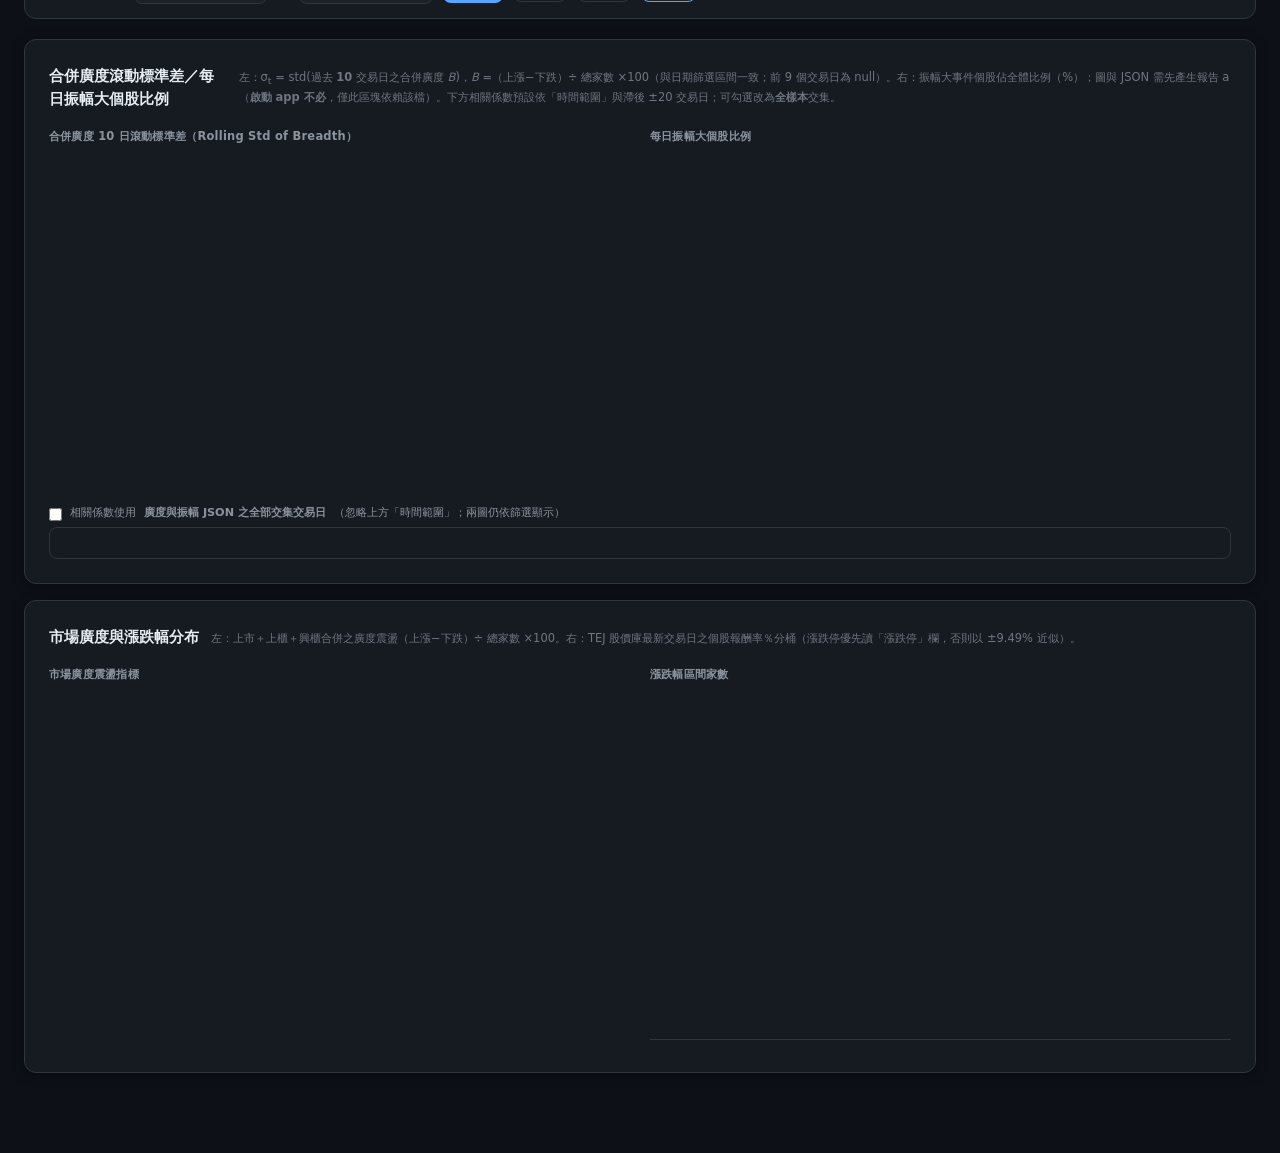
==== commit e5da140f: "清理專案並完整上傳至 GitHub - 更新 .gitignore：排除 csv/xlsx/twb/twbr/pyc/__pycache__/.claude/.cursor/private/*.htm" ====
--- a/templates/index.html
+++ b/templates/index.html
@@ -54,14 +54,52 @@
   <!-- ════ 大盤監控區 ════ -->
   <section id="tab-market" class="tab-content active">
 
-    <!-- 1. 成交量位階儀表板 -->
-    <div class="section">
+    <!-- 類股表現：市值占比橫條 + 累積報酬折線（依 Variable_setting/類股清單.csv） -->
+    <div class="section sector-performance-section">
       <div class="section-header">
-        <h2 class="section-title">今日成交量位階</h2>
-        <span class="section-sub">最新一日成交金額在滾動一年資料中的百分位數</span>
-      </div>
-      <div class="gauges-row" id="gauges-row">
-        <!-- 動態產生 -->
+        <h2 class="section-title">類股表現（類股清單）</h2>
+      </div>
+      <div class="sector-panel-charts">
+        <div id="chart-sector-bars" class="chart-sector-bar"></div>
+        <div id="chart-sector-lines" class="chart-sector-line"></div>
+      </div>
+      <div class="sector-institutional-block">
+        <div class="sector-institutional-head">
+          <h3 class="sector-inst-subtitle">三大法人</h3>
+        </div>
+        <p class="sector-inst-note" id="sector-inst-note"></p>
+        <div class="sector-institutional-charts">
+          <div id="chart-sector-inst-foreign" class="chart-sector-inst-line"></div>
+          <div id="chart-sector-inst-trust" class="chart-sector-inst-line"></div>
+          <div id="chart-sector-inst-dealer" class="chart-sector-inst-line"></div>
+        </div>
+      </div>
+      <div class="sector-valuation-row">
+        <div class="sector-val-panel">
+          <div id="chart-sector-pe" class="chart-sector-val"></div>
+          <div id="table-sector-pe" class="sector-val-table-wrap"></div>
+        </div>
+        <div class="sector-val-panel">
+          <div id="chart-sector-pb" class="chart-sector-pb"></div>
+          <div id="table-sector-pb" class="sector-val-table-wrap"></div>
+        </div>
+      </div>
+      <div class="sector-panel-toolbar">
+        <input type="text" id="sector-filter-input" class="sector-filter-input" placeholder="篩選類股名稱…" autocomplete="off" />
+      </div>
+      <div class="sector-panel-controls">
+        <div class="spc-col spc-col-sectors">
+          <div class="spc-col-title">累積報酬與三大法人折線：請勾選類股（可展開調整成分）或加入比較個股</div>
+          <div id="sector-line-sector-checks" class="spc-check-scroll"></div>
+        </div>
+        <div class="spc-col spc-col-stocks">
+          <div class="spc-col-title">比較個股</div>
+          <div class="spc-stock-add-row">
+            <input type="text" id="sector-compare-stock-input" class="sector-filter-input" placeholder="四位代碼，多檔以逗號分隔" autocomplete="off" />
+            <button type="button" class="btn-apply" id="sector-compare-add">加入</button>
+          </div>
+          <div id="sector-line-stock-tags" class="spc-stock-tags"></div>
+        </div>
       </div>
     </div>
 
@@ -77,69 +115,50 @@
       <button class="btn-preset active" data-months="12">近1年</button>
     </div>
 
-    <!-- 特徵溢酬監控（月再平衡 tercile LS） -->
-    <div class="section">
-      <div class="section-header">
-        <h2 class="section-title">特徵溢酬監控</h2>
-        <span class="section-sub">
-          月再平衡（月末最後交易日分組、次一交易日起持有）、雙重排序後 tercile 高減低之等權 long–short（日超額報酬％）。
-          可對照 Y9999 加權指數超額；與日頻 <code>因子報酬.csv</code> 之因子投組定義不同。
-        </span>
-      </div>
-      <div class="feature-premium-bar" id="feature-premium-bar">
-        <span class="fp-item"><label for="fp-dim1">第一維（控制）</label>
-          <select id="fp-dim1" class="fp-select"></select></span>
-        <span class="fp-item"><label for="fp-dim2">第二維（特徵）</label>
-          <select id="fp-dim2" class="fp-select"></select></span>
-        <span class="fp-item fp-check"><label><input type="checkbox" id="fp-show-mkt" checked /> Y9999 超額對照（累積％）</label></span>
-        <span id="fp-status" class="fp-status"></span>
-      </div>
-      <div id="chart-feature-premium" class="chart-full"></div>
-    </div>
-
-    <!-- 3. 委買/委賣力道比 -->
-    <div class="section">
-      <div class="section-header">
-        <h2 class="section-title">委買 / 委賣力道比</h2>
-        <span class="section-sub">總委買數量 ÷ 總委賣數量，大於 1 代表買盤佔優。上市/上櫃為撮合制；興櫃採造市商報價驅動，掛單結構不同，力道比可能顯著差異。</span>
-      </div>
-      <div id="chart-buysell" class="chart-full"></div>
-    </div>
-
-    <!-- 4. 每日振幅大個股比例 -->
-    <div class="section">
-      <div class="section-header">
-        <h2 class="section-title">每日振幅大個股比例</h2>
-        <span class="section-sub">當日振幅大事件個股佔全體比例（%）；需先產生報告 a 才有資料</span>
-      </div>
-      <div id="chart-market-amp" class="chart-full"></div>
-    </div>
-
-    <!-- 5. 成交金額趨勢 -->
-    <div class="section">
-      <div class="section-header">
-        <h2 class="section-title">成交金額趨勢</h2>
-        <span class="section-sub">日成交金額 + 5/20 日移動平均 + 歷史百分位帶（20th / 50th / 80th）</span>
-      </div>
-      <div id="chart-amount" class="chart-full"></div>
-    </div>
-
-    <!-- 6. 資金流向堆疊面積圖 -->
-    <div class="section">
-      <div class="section-header">
-        <h2 class="section-title">資金流向</h2>
-        <span class="section-sub">各市場成交金額佔比隨時間演變（%）</span>
-      </div>
-      <div id="chart-capital-flow" class="chart-full"></div>
-    </div>
-
-    <!-- 7. 市場廣度震盪指標 -->
-    <div class="section">
-      <div class="section-header">
-        <h2 class="section-title">市場廣度震盪指標</h2>
-        <span class="section-sub">（上漲家數 − 下跌家數）÷ 總家數 × 100，正值多頭主導</span>
-      </div>
-      <div id="chart-breadth" class="chart-full"></div>
+    <div class="charts-grid-2col">
+      <!-- 合併廣度滾動標準差（左）＋ 每日振幅大個股比例（右），同一列 -->
+      <div class="section section-chart-fullrow">
+        <div class="section-header">
+          <h2 class="section-title">合併廣度滾動標準差／每日振幅大個股比例</h2>
+          <span class="section-sub">左：σ<sub>t</sub> = std(過去 <strong>10</strong> 交易日之合併廣度 <em>B</em>)，<em>B</em> =（上漲−下跌）÷ 總家數 ×100（與日期篩選區間一致；前 9 個交易日為 null）。右：振幅大事件個股佔全體比例（%）；圖與 JSON 需先產生報告 a（<strong>啟動 app 不必</strong>，僅此區塊依賴該檔）。下方相關係數預設依「時間範圍」與滯後 ±20 交易日；可勾選改為<strong>全樣本</strong>交集。</span>
+        </div>
+        <div class="amp-vol-two-col">
+          <div class="amp-vol-cell">
+            <div class="breadth-chart-title">合併廣度 10 日滾動標準差（Rolling Std of Breadth）</div>
+            <div id="chart-breadth-volatility" class="chart-full chart-amp-vol-half"></div>
+          </div>
+          <div class="amp-vol-cell">
+            <div class="breadth-chart-title">每日振幅大個股比例</div>
+            <div id="chart-market-amp" class="chart-full chart-amp-vol-half"></div>
+          </div>
+        </div>
+        <div class="breadth-amp-corr-toolbar">
+          <label class="breadth-amp-corr-fullsample-label">
+            <input type="checkbox" id="breadth-amp-corr-fullsample" />
+            相關係數使用<strong>廣度與振幅 JSON 之全部交集交易日</strong>（忽略上方「時間範圍」；兩圖仍依篩選顯示）
+          </label>
+        </div>
+        <div id="breadth-amp-corr-panel" class="breadth-amp-corr-panel" aria-live="polite"></div>
+      </div>
+
+      <!-- 市場廣度（全市場合併）＋ 漲跌幅區間家數（同列） -->
+      <div class="section section-breadth-panel">
+        <div class="section-header">
+          <h2 class="section-title">市場廣度與漲跌幅分布</h2>
+          <span class="section-sub">左：上市＋上櫃＋興櫃合併之廣度震盪（上漲−下跌）÷ 總家數 ×100。右：TEJ 股價庫最新交易日之個股報酬率％分桶（漲跌停優先讀「漲跌停」欄，否則以 ±9.49% 近似）。</span>
+        </div>
+        <div class="breadth-distribution-row">
+          <div class="breadth-chart-cell">
+            <div class="breadth-chart-title">市場廣度震盪指標</div>
+            <div id="chart-breadth" class="chart-full chart-breadth-half"></div>
+          </div>
+          <div class="breadth-chart-cell">
+            <div class="breadth-chart-title">漲跌幅區間家數</div>
+            <div id="chart-change-dist" class="chart-full chart-breadth-half"></div>
+            <div id="change-dist-summary" class="change-dist-summary"></div>
+          </div>
+        </div>
+      </div>
     </div>
 
   </section><!-- /tab-market -->
@@ -196,57 +215,57 @@
       </div><!-- /intl-selector -->
     </div><!-- /控制面板 -->
 
-    <!-- 圖表 1：基期化指數 -->
-    <div class="section">
-      <div class="section-header">
-        <h2 class="section-title">指數走勢（原始數值）</h2>
-        <span class="section-sub">各指數原始報價數值，不同規模的指數請分配至主軸／副軸</span>
-      </div>
-      <div id="intl-chart-normalized" class="chart-full intl-chart-area"></div>
-      <!-- 座標軸刻度控制 -->
-      <div class="intl-axis-ctrl-bar">
-        <span class="axis-ctrl-lbl">主軸</span>
-        <input type="number" id="intl-n-y1-min"  class="axis-num-input" placeholder="最小值" step="any" />
-        <span class="dr-sep">~</span>
-        <input type="number" id="intl-n-y1-max"  class="axis-num-input" placeholder="最大值" step="any" />
-        <span class="axis-ctrl-lbl">間距</span>
-        <input type="number" id="intl-n-y1-tick" class="axis-num-input" placeholder="自動"   step="any" />
-        <span class="axis-ctrl-sep">│</span>
-        <span class="axis-ctrl-lbl">副軸</span>
-        <input type="number" id="intl-n-y2-min"  class="axis-num-input" placeholder="最小值" step="any" />
-        <span class="dr-sep">~</span>
-        <input type="number" id="intl-n-y2-max"  class="axis-num-input" placeholder="最大值" step="any" />
-        <span class="axis-ctrl-lbl">間距</span>
-        <input type="number" id="intl-n-y2-tick" class="axis-num-input" placeholder="自動"   step="any" />
-        <button class="btn-apply-axis" data-chart="normalized">套用軸設定</button>
-        <button class="btn-reset-axis" data-chart="normalized">重置</button>
-      </div>
-    </div>
-
-    <!-- 圖表 2：累積報酬率 -->
-    <div class="section">
-      <div class="section-header">
-        <h2 class="section-title">累積報酬率走勢</h2>
-        <span class="section-sub">自基準日起算台幣計價累積報酬（%）；選單一指數時可分解指數影響與匯率影響；LOCAL 指數不列入本圖</span>
-      </div>
-      <div id="intl-chart-returns" class="chart-full intl-chart-area"></div>
-      <!-- 座標軸刻度控制 -->
-      <div class="intl-axis-ctrl-bar">
-        <span class="axis-ctrl-lbl">主軸</span>
-        <input type="number" id="intl-r-y1-min"  class="axis-num-input" placeholder="最小值" step="any" />
-        <span class="dr-sep">~</span>
-        <input type="number" id="intl-r-y1-max"  class="axis-num-input" placeholder="最大值" step="any" />
-        <span class="axis-ctrl-lbl">間距</span>
-        <input type="number" id="intl-r-y1-tick" class="axis-num-input" placeholder="自動"   step="any" />
-        <span class="axis-ctrl-sep">│</span>
-        <span class="axis-ctrl-lbl">副軸</span>
-        <input type="number" id="intl-r-y2-min"  class="axis-num-input" placeholder="最小值" step="any" />
-        <span class="dr-sep">~</span>
-        <input type="number" id="intl-r-y2-max"  class="axis-num-input" placeholder="最大值" step="any" />
-        <span class="axis-ctrl-lbl">間距</span>
-        <input type="number" id="intl-r-y2-tick" class="axis-num-input" placeholder="自動"   step="any" />
-        <button class="btn-apply-axis" data-chart="returns">套用軸設定</button>
-        <button class="btn-reset-axis" data-chart="returns">重置</button>
+    <div class="charts-grid-2col">
+      <!-- 圖表 1：基期化指數 -->
+      <div class="section">
+        <div class="section-header">
+          <h2 class="section-title">指數走勢（原始數值）</h2>
+          <span class="section-sub">各指數原始報價數值，不同規模的指數請分配至主軸／副軸</span>
+        </div>
+        <div id="intl-chart-normalized" class="chart-full intl-chart-area"></div>
+        <div class="intl-axis-ctrl-bar">
+          <span class="axis-ctrl-lbl">主軸</span>
+          <input type="number" id="intl-n-y1-min"  class="axis-num-input" placeholder="最小值" step="any" />
+          <span class="dr-sep">~</span>
+          <input type="number" id="intl-n-y1-max"  class="axis-num-input" placeholder="最大值" step="any" />
+          <span class="axis-ctrl-lbl">間距</span>
+          <input type="number" id="intl-n-y1-tick" class="axis-num-input" placeholder="自動"   step="any" />
+          <span class="axis-ctrl-sep">│</span>
+          <span class="axis-ctrl-lbl">副軸</span>
+          <input type="number" id="intl-n-y2-min"  class="axis-num-input" placeholder="最小值" step="any" />
+          <span class="dr-sep">~</span>
+          <input type="number" id="intl-n-y2-max"  class="axis-num-input" placeholder="最大值" step="any" />
+          <span class="axis-ctrl-lbl">間距</span>
+          <input type="number" id="intl-n-y2-tick" class="axis-num-input" placeholder="自動"   step="any" />
+          <button class="btn-apply-axis" data-chart="normalized">套用軸設定</button>
+          <button class="btn-reset-axis" data-chart="normalized">重置</button>
+        </div>
+      </div>
+
+      <!-- 圖表 2：累積報酬率 -->
+      <div class="section">
+        <div class="section-header">
+          <h2 class="section-title">累積報酬率走勢</h2>
+          <span class="section-sub">自基準日起算台幣計價累積報酬（%）；選單一指數時可分解指數影響與匯率影響；LOCAL 指數不列入本圖</span>
+        </div>
+        <div id="intl-chart-returns" class="chart-full intl-chart-area"></div>
+        <div class="intl-axis-ctrl-bar">
+          <span class="axis-ctrl-lbl">主軸</span>
+          <input type="number" id="intl-r-y1-min"  class="axis-num-input" placeholder="最小值" step="any" />
+          <span class="dr-sep">~</span>
+          <input type="number" id="intl-r-y1-max"  class="axis-num-input" placeholder="最大值" step="any" />
+          <span class="axis-ctrl-lbl">間距</span>
+          <input type="number" id="intl-r-y1-tick" class="axis-num-input" placeholder="自動"   step="any" />
+          <span class="axis-ctrl-sep">│</span>
+          <span class="axis-ctrl-lbl">副軸</span>
+          <input type="number" id="intl-r-y2-min"  class="axis-num-input" placeholder="最小值" step="any" />
+          <span class="dr-sep">~</span>
+          <input type="number" id="intl-r-y2-max"  class="axis-num-input" placeholder="最大值" step="any" />
+          <span class="axis-ctrl-lbl">間距</span>
+          <input type="number" id="intl-r-y2-tick" class="axis-num-input" placeholder="自動"   step="any" />
+          <button class="btn-apply-axis" data-chart="returns">套用軸設定</button>
+          <button class="btn-reset-axis" data-chart="returns">重置</button>
+        </div>
       </div>
     </div>
 
@@ -302,56 +321,46 @@
 
       <!-- 副軸資料選擇（季資料） -->
       <div class="stock-overlay-bar" id="stock-overlay-bar">
-        <span class="overlay-label">季資料疊加（副軸）：</span>
+        <span class="overlay-label">季資料疊加至累積報酬圖（副軸）：</span>
         <select id="quarterly-col-select" class="overlay-select">
           <option value="">— 不疊加 —</option>
         </select>
       </div>
     </div><!-- /控制面板 -->
 
-    <!-- 圖表 1：收盤價走勢（+ 可選季資料副軸） -->
-    <div class="section" id="section-stock-price" style="display:none">
-      <div class="section-header">
-        <h2 class="section-title">收盤價走勢</h2>
-        <span class="section-sub" id="stock-price-sub">日收盤價（主軸）＋ 季財務指標（副軸，可選）</span>
-      </div>
-      <div id="chart-stock-price" class="chart-full stock-chart-area"></div>
-    </div>
-
-    <!-- 圖表 2：指數化累積報酬（疊加模式）/ 各股收盤（子圖模式） -->
-    <div class="section" id="section-stock-return" style="display:none">
-      <div class="section-header">
-        <h2 class="section-title" id="stock-return-title">累積報酬率比較</h2>
-        <span class="section-sub" id="stock-return-sub">以查詢區間起始日為基準（= 100），比較各股相對表現</span>
-      </div>
-      <div id="chart-stock-return" class="chart-full stock-chart-area"></div>
-    </div>
-
-    <!-- 圖表 3：振幅 + 月董監持股副軸 -->
-    <div class="section" id="section-stock-amplitude" style="display:none">
-      <div class="section-header">
-        <h2 class="section-title">振幅走勢</h2>
-        <span class="section-sub">高低價差 %（日頻）＋ 20日滾動均值，副軸：董監持股%（月頻）</span>
-      </div>
-      <div id="chart-stock-amplitude" class="chart-full stock-chart-area"></div>
-    </div>
-
-    <!-- 圖表 4：法人籌碼 -->
-    <div class="section" id="section-stock-chip" style="display:none">
-      <div class="section-header">
-        <h2 class="section-title">法人買賣超</h2>
-        <span class="section-sub">外資 / 投信 / 自營商每日買賣超（張）</span>
-      </div>
-      <div id="chart-stock-chip" class="chart-full stock-chart-area"></div>
-    </div>
-
-    <!-- 圖表 5：估值指標 -->
-    <div class="section" id="section-stock-valuation" style="display:none">
-      <div class="section-header">
-        <h2 class="section-title">估值指標</h2>
-        <span class="section-sub">本益比 / 股淨比 / 現金殖利率（日頻）</span>
-      </div>
-      <div id="chart-stock-valuation" class="chart-full stock-chart-area"></div>
+    <!-- 統計圖：兩欄並排（奇數張時最後一張單列全寬） -->
+    <div id="stock-charts-grid" class="stock-charts-grid" style="display:none">
+      <div class="section stock-chart-tile" id="section-stock-return">
+        <div class="section-header">
+          <h2 class="section-title" id="stock-return-title">累積報酬率比較</h2>
+          <span class="section-sub" id="stock-return-sub">以查詢區間起始日為基準（= 100），比較各股相對表現；事件標記（注意／處置／全額交割）依事件 CSV</span>
+        </div>
+        <div id="chart-stock-return" class="chart-full stock-chart-area"></div>
+      </div>
+
+      <div class="section stock-chart-tile" id="section-stock-amplitude">
+        <div class="section-header">
+          <h2 class="section-title">振幅走勢</h2>
+          <span class="section-sub">高低價差 %（日頻）＋ 20日滾動均值，副軸：董監持股%（月頻）</span>
+        </div>
+        <div id="chart-stock-amplitude" class="chart-full stock-chart-area"></div>
+      </div>
+
+      <div class="section stock-chart-tile" id="section-stock-chip">
+        <div class="section-header">
+          <h2 class="section-title">法人買賣超</h2>
+          <span class="section-sub">外資 / 投信 / 自營商每日買賣超（張）</span>
+        </div>
+        <div id="chart-stock-chip" class="chart-full stock-chart-area"></div>
+      </div>
+
+      <div class="section stock-chart-tile" id="section-stock-valuation">
+        <div class="section-header">
+          <h2 class="section-title">估值指標</h2>
+          <span class="section-sub">本益比 / 股淨比 / 現金殖利率（日頻）</span>
+        </div>
+        <div id="chart-stock-valuation" class="chart-full stock-chart-area"></div>
+      </div>
     </div>
 
     <!-- 摘要統計表 -->
--- a/static/css/style.css
+++ b/static/css/style.css
@@ -262,6 +262,421 @@
 /* ── Charts ──────────────────────────────────────────────────────────── */
 .chart-full { width: 100%; min-height: 380px; }
 
+/* 大盤／國際／個股統計圖：兩欄並排；子元素須為 .section；奇數張時最後一張佔滿列 */
+.charts-grid-2col {
+  display: grid;
+  grid-template-columns: 1fr 1fr;
+  gap: 16px 20px;
+  margin-bottom: 20px;
+  align-items: stretch;
+}
+.charts-grid-2col > .section {
+  margin-bottom: 0;
+  min-width: 0;
+}
+.charts-grid-2col > .section:nth-child(odd):last-child {
+  grid-column: 1 / -1;
+}
+/* 指定區塊佔滿整列 */
+.charts-grid-2col > .section.section-chart-fullrow,
+.charts-grid-2col > .section.section-breadth-panel {
+  grid-column: 1 / -1;
+}
+.breadth-distribution-row,
+.amp-vol-two-col {
+  display: grid;
+  grid-template-columns: 1fr 1fr;
+  gap: 16px 20px;
+  align-items: stretch;
+  min-width: 0;
+}
+.amp-vol-cell {
+  min-width: 0;
+  display: flex;
+  flex-direction: column;
+}
+.charts-grid-2col .chart-amp-vol-half {
+  min-height: 320px;
+}
+.breadth-amp-corr-toolbar {
+  margin-top: 14px;
+  margin-bottom: 6px;
+}
+.breadth-amp-corr-fullsample-label {
+  display: flex;
+  align-items: flex-start;
+  gap: 8px;
+  font-size: 0.8rem;
+  color: var(--text-muted, #8b949e);
+  line-height: 1.45;
+  cursor: pointer;
+}
+.breadth-amp-corr-fullsample-label input {
+  margin-top: 3px;
+  flex-shrink: 0;
+}
+.breadth-amp-corr-panel {
+  margin-top: 4px;
+  padding: 14px 16px 16px;
+  background: var(--bg-card, #1c2128);
+  border: 1px solid var(--border, #30363d);
+  border-radius: 8px;
+}
+.breadth-amp-corr-table-wrap {
+  max-height: min(52vh, 420px);
+  overflow: auto;
+  border-radius: 6px;
+  border: 1px solid var(--border, #30363d);
+}
+.breadth-amp-corr-table-wrap .breadth-amp-corr-table {
+  margin: 0;
+}
+.breadth-amp-corr-table-wrap .breadth-amp-corr-table th {
+  position: sticky;
+  top: 0;
+  background: var(--bg-card, #1c2128);
+  z-index: 1;
+}
+.breadth-amp-corr-head {
+  display: flex;
+  flex-wrap: wrap;
+  align-items: baseline;
+  justify-content: space-between;
+  gap: 8px 16px;
+  margin-bottom: 8px;
+}
+.breadth-amp-corr-title {
+  font-size: 0.88rem;
+  font-weight: 600;
+  color: var(--text, #e6edf3);
+}
+.breadth-amp-corr-meta {
+  font-size: 0.78rem;
+  color: var(--text-muted, #8b949e);
+}
+.breadth-amp-corr-def {
+  font-size: 0.76rem;
+  color: var(--text-muted, #8b949e);
+  line-height: 1.45;
+  margin: 0 0 12px;
+}
+.breadth-amp-corr-hint {
+  font-size: 0.82rem;
+  color: var(--text-muted, #8b949e);
+  padding: 8px 0;
+}
+.breadth-amp-corr-table {
+  width: 100%;
+  max-width: 520px;
+  border-collapse: collapse;
+  font-size: 0.82rem;
+}
+.breadth-amp-corr-table th,
+.breadth-amp-corr-table td {
+  padding: 6px 10px;
+  text-align: left;
+  border-bottom: 1px solid var(--border, #30363d);
+}
+.breadth-amp-corr-table th {
+  color: var(--text-muted, #8b949e);
+  font-weight: 600;
+}
+.breadth-amp-corr-table td.num {
+  font-variant-numeric: tabular-nums;
+  text-align: right;
+}
+.breadth-chart-cell {
+  min-width: 0;
+  display: flex;
+  flex-direction: column;
+}
+.breadth-chart-title {
+  font-size: 0.82rem;
+  font-weight: 600;
+  color: var(--text-muted);
+  margin-bottom: 6px;
+  letter-spacing: 0.02em;
+}
+.chart-breadth-half {
+  min-height: 380px;
+  flex: 1;
+}
+.change-dist-summary {
+  margin-top: 10px;
+  padding-top: 8px;
+  border-top: 1px solid var(--border);
+}
+.dist-summary-caption {
+  font-size: 0.78rem;
+  color: var(--text-dim);
+  margin-bottom: 6px;
+}
+.dist-summary-bar {
+  display: flex;
+  height: 10px;
+  border-radius: 5px;
+  overflow: hidden;
+  background: var(--bg-card2);
+  border: 1px solid var(--border);
+}
+.ds-seg { display: block; height: 100%; min-width: 0; transition: width var(--transition); }
+.ds-seg.ds-up   { background: var(--red); }
+.ds-seg.ds-flat { background: var(--text-dim); }
+.ds-seg.ds-down { background: var(--green); }
+.dist-summary-legend {
+  display: flex;
+  flex-wrap: wrap;
+  gap: 12px 18px;
+  margin-top: 8px;
+  font-size: 0.78rem;
+  color: var(--text-muted);
+}
+.ds-dot {
+  display: inline-block;
+  width: 8px;
+  height: 8px;
+  border-radius: 2px;
+  margin-right: 5px;
+  vertical-align: middle;
+}
+.ds-dot.ds-up   { background: var(--red); }
+.ds-dot.ds-flat { background: var(--text-dim); }
+.ds-dot.ds-down { background: var(--green); }
+
+.charts-grid-2col .chart-full { min-height: 340px; }
+
+/* ── 大盤監控：類股表現（橫條 + 折線）────────────────────────────────── */
+.sector-performance-section {
+  grid-column: 1 / -1;
+  margin-bottom: 20px;
+}
+.sector-panel-charts {
+  display: grid;
+  grid-template-columns: 1fr 1fr;
+  gap: 16px 20px;
+  align-items: stretch;
+  min-width: 0;
+  margin-bottom: 12px;
+}
+.chart-sector-bar,
+.chart-sector-line {
+  min-height: 460px;
+  min-width: 0;
+  background: var(--bg-card2);
+  border: 1px solid var(--border);
+  border-radius: var(--radius);
+}
+.sector-panel-toolbar {
+  margin-bottom: 10px;
+}
+.sector-filter-input {
+  width: 100%;
+  max-width: 320px;
+  padding: 8px 12px;
+  border: 1px solid var(--border);
+  border-radius: var(--radius);
+  background: var(--bg-card2);
+  color: var(--text);
+  font-size: 0.9rem;
+}
+.sector-panel-controls {
+  display: grid;
+  grid-template-columns: 1fr 280px;
+  gap: 16px 24px;
+  align-items: start;
+}
+.spc-col-title {
+  font-size: 0.82rem;
+  font-weight: 600;
+  color: var(--text-muted);
+  margin-bottom: 8px;
+}
+.spc-check-scroll {
+  max-height: 280px;
+  overflow-y: auto;
+  border: 1px solid var(--border);
+  border-radius: var(--radius);
+  padding: 10px 12px;
+  background: var(--bg-card2);
+}
+.spc-sector-block {
+  border-bottom: 1px solid var(--border);
+  padding: 8px 0;
+}
+.spc-sector-block:last-child { border-bottom: none; }
+.spc-sector-block.hidden-filter { display: none; }
+.spc-sector-head {
+  display: flex;
+  align-items: center;
+  gap: 8px;
+  flex-wrap: wrap;
+}
+.spc-sector-head label {
+  cursor: pointer;
+  font-size: 0.88rem;
+  color: var(--text);
+  display: flex;
+  align-items: center;
+  gap: 6px;
+}
+.spc-toggle-mem {
+  font-size: 0.75rem;
+  color: var(--accent);
+  background: none;
+  border: none;
+  cursor: pointer;
+  padding: 2px 6px;
+}
+.spc-toggle-mem:hover { text-decoration: underline; }
+.spc-members {
+  margin: 8px 0 0 22px;
+  display: flex;
+  flex-wrap: wrap;
+  gap: 6px 14px;
+  max-height: 120px;
+  overflow-y: auto;
+}
+.spc-members label {
+  font-size: 0.78rem;
+  color: var(--text-muted);
+  cursor: pointer;
+  display: inline-flex;
+  align-items: center;
+  gap: 4px;
+}
+.spc-stock-add-row {
+  display: flex;
+  gap: 8px;
+  flex-wrap: wrap;
+  margin-bottom: 10px;
+}
+.spc-stock-add-row .sector-filter-input { flex: 1; min-width: 140px; max-width: none; }
+.spc-stock-tags {
+  display: flex;
+  flex-wrap: wrap;
+  gap: 8px;
+}
+.spc-stock-tag {
+  display: inline-flex;
+  align-items: center;
+  gap: 6px;
+  padding: 4px 10px;
+  background: var(--bg-card);
+  border: 1px solid var(--border);
+  border-radius: 999px;
+  font-size: 0.82rem;
+  color: var(--text);
+}
+.spc-stock-tag button {
+  border: none;
+  background: transparent;
+  color: var(--text-muted);
+  cursor: pointer;
+  font-size: 1rem;
+  line-height: 1;
+  padding: 0 2px;
+}
+.spc-stock-tag button:hover { color: var(--red); }
+@media (max-width: 1100px) {
+  .sector-panel-charts { grid-template-columns: 1fr; }
+  .sector-panel-controls { grid-template-columns: 1fr; }
+}
+
+/* 類股表現：三大法人（堆疊柱 + 摘要表） */
+.sector-institutional-block {
+  margin: 20px 0 8px;
+  padding-top: 16px;
+  border-top: 1px solid var(--border);
+}
+.sector-institutional-head {
+  display: flex;
+  flex-wrap: wrap;
+  align-items: center;
+  justify-content: space-between;
+  gap: 12px;
+  margin-bottom: 8px;
+}
+.sector-inst-subtitle {
+  margin: 0;
+  font-size: 1rem;
+  font-weight: 700;
+  color: var(--text);
+}
+.sector-inst-note {
+  font-size: 0.78rem;
+  color: var(--text-dim);
+  margin: 0 0 12px 0;
+  line-height: 1.45;
+}
+.sector-institutional-charts {
+  display: grid;
+  grid-template-columns: repeat(3, 1fr);
+  gap: 16px 18px;
+  align-items: stretch;
+  min-width: 0;
+  margin-bottom: 12px;
+}
+@media (max-width: 1100px) {
+  .sector-institutional-charts {
+    grid-template-columns: 1fr;
+  }
+}
+.chart-sector-inst-line {
+  min-height: 300px;
+  min-width: 0;
+  background: var(--bg-card2);
+  border: 1px solid var(--border);
+  border-radius: var(--radius);
+}
+.sector-valuation-row {
+  display: grid;
+  grid-template-columns: 1fr 1fr;
+  gap: 16px 20px;
+  margin-top: 16px;
+  align-items: stretch;
+}
+.sector-val-panel {
+  min-width: 0;
+  display: flex;
+  flex-direction: column;
+  gap: 10px;
+}
+.chart-sector-val,
+.chart-sector-pb {
+  min-height: 400px;
+  min-width: 0;
+  background: var(--bg-card2);
+  border: 1px solid var(--border);
+  border-radius: var(--radius);
+}
+.sector-val-table-wrap {
+  overflow-x: auto;
+}
+.sector-val-table {
+  width: 100%;
+  border-collapse: collapse;
+  font-size: 0.82rem;
+  background: var(--bg-card2);
+  border: 1px solid var(--border);
+  border-radius: var(--radius);
+}
+.sector-val-table th,
+.sector-val-table td {
+  padding: 8px 10px;
+  text-align: left;
+  border-bottom: 1px solid var(--border);
+}
+.sector-val-table th {
+  color: var(--text-muted);
+  font-weight: 600;
+}
+.sector-val-table tbody tr:last-child td { border-bottom: none; }
+.sector-val-table .val-up { color: var(--red); }
+.sector-val-table .val-down { color: var(--green); }
+@media (max-width: 1100px) {
+  .sector-valuation-row { grid-template-columns: 1fr; }
+}
+
 .charts-row-3 {
   display: grid;
   grid-template-columns: repeat(3, 1fr);
@@ -300,48 +715,6 @@
   transition: var(--transition);
 }
 .date-input:focus { border-color: var(--accent); }
-
-/* 特徵溢酬監控控制列 */
-.feature-premium-bar {
-  display: flex;
-  flex-wrap: wrap;
-  align-items: flex-end;
-  gap: 16px 20px;
-  margin-bottom: 16px;
-  padding: 12px 16px;
-  background: var(--bg-card2);
-  border: 1px solid var(--border);
-  border-radius: var(--radius);
-}
-.feature-premium-bar .fp-item label {
-  display: block;
-  font-size: .78rem;
-  color: var(--text-muted);
-  margin-bottom: 4px;
-}
-.feature-premium-bar .fp-select {
-  min-width: 140px;
-  background: var(--bg-card);
-  border: 1px solid var(--border);
-  border-radius: var(--radius);
-  color: var(--text);
-  padding: 6px 10px;
-  font-size: .88rem;
-}
-.feature-premium-bar .fp-check label {
-  font-size: .88rem;
-  color: var(--text-muted);
-  cursor: pointer;
-  display: flex;
-  align-items: center;
-  gap: 6px;
-}
-.feature-premium-bar .fp-status {
-  font-size: .82rem;
-  color: var(--text-dim);
-  flex: 1;
-  min-width: 120px;
-}
 
 .btn-apply {
   padding: 6px 18px;
@@ -402,6 +775,14 @@
 /* ── Responsive ──────────────────────────────────────────────────────── */
 @media (max-width: 1024px) {
   .gauges-row, .charts-row-3 { grid-template-columns: 1fr; }
+}
+@media (max-width: 1100px) {
+  .charts-grid-2col { grid-template-columns: 1fr; }
+  .charts-grid-2col > .section:nth-child(odd):last-child { grid-column: auto; }
+  .charts-grid-2col > .section.section-chart-fullrow,
+  .charts-grid-2col > .section.section-breadth-panel { grid-column: auto; }
+  .breadth-distribution-row,
+  .amp-vol-two-col { grid-template-columns: 1fr; }
 }
 @media (max-width: 640px) {
   .header-inner { padding: 0 12px; gap: 12px; }
@@ -569,8 +950,9 @@
 .ccy-badge.TWD   { background: rgba(63,185,80,.12);  color: #3fb950; border-color: rgba(63,185,80,.3);  }
 .ccy-badge.LOCAL { background: rgba(139,148,158,.15);color: #8b949e; border-color: rgba(139,148,158,.3);}
 
-/* 圖表佔位（空白提示） */
+/* 圖表佔位（空白提示）；並排時略降高度 */
 .intl-chart-area { min-height: 460px; }
+.charts-grid-2col .intl-chart-area { min-height: 380px; }
 .intl-empty {
   display: flex;
   align-items: center;
@@ -839,8 +1221,32 @@
 .overlay-select:focus { border-color: var(--accent); }
 .overlay-select option { background: var(--bg-card2); }
 
-/* 圖表高度 */
-.stock-chart-area { min-height: 380px; }
+/* 個股統計圖：兩欄並排；奇數張時最後一張單列全寬 */
+.stock-charts-grid {
+  display: none;
+  grid-template-columns: 1fr 1fr;
+  gap: 16px 20px;
+  align-items: stretch;
+  margin-bottom: 8px;
+}
+@media (max-width: 1100px) {
+  .stock-charts-grid { grid-template-columns: 1fr; }
+}
+.stock-charts-grid .stock-chart-tile {
+  margin-bottom: 0;
+  min-width: 0;
+}
+.stock-charts-grid .stock-chart-tile:nth-child(odd):last-child {
+  grid-column: 1 / -1;
+}
+@media (max-width: 1100px) {
+  .stock-charts-grid .stock-chart-tile:nth-child(odd):last-child { grid-column: auto; }
+}
+.stock-chart-tile .section-header .section-title { font-size: 1.05rem; }
+.stock-chart-tile .section-header .section-sub { font-size: .78rem; }
+
+/* 圖表高度（並排時略降，避免單頁過長） */
+.stock-chart-area { min-height: 340px; }
 
 /* 空白提示 */
 .stock-empty-hint {
